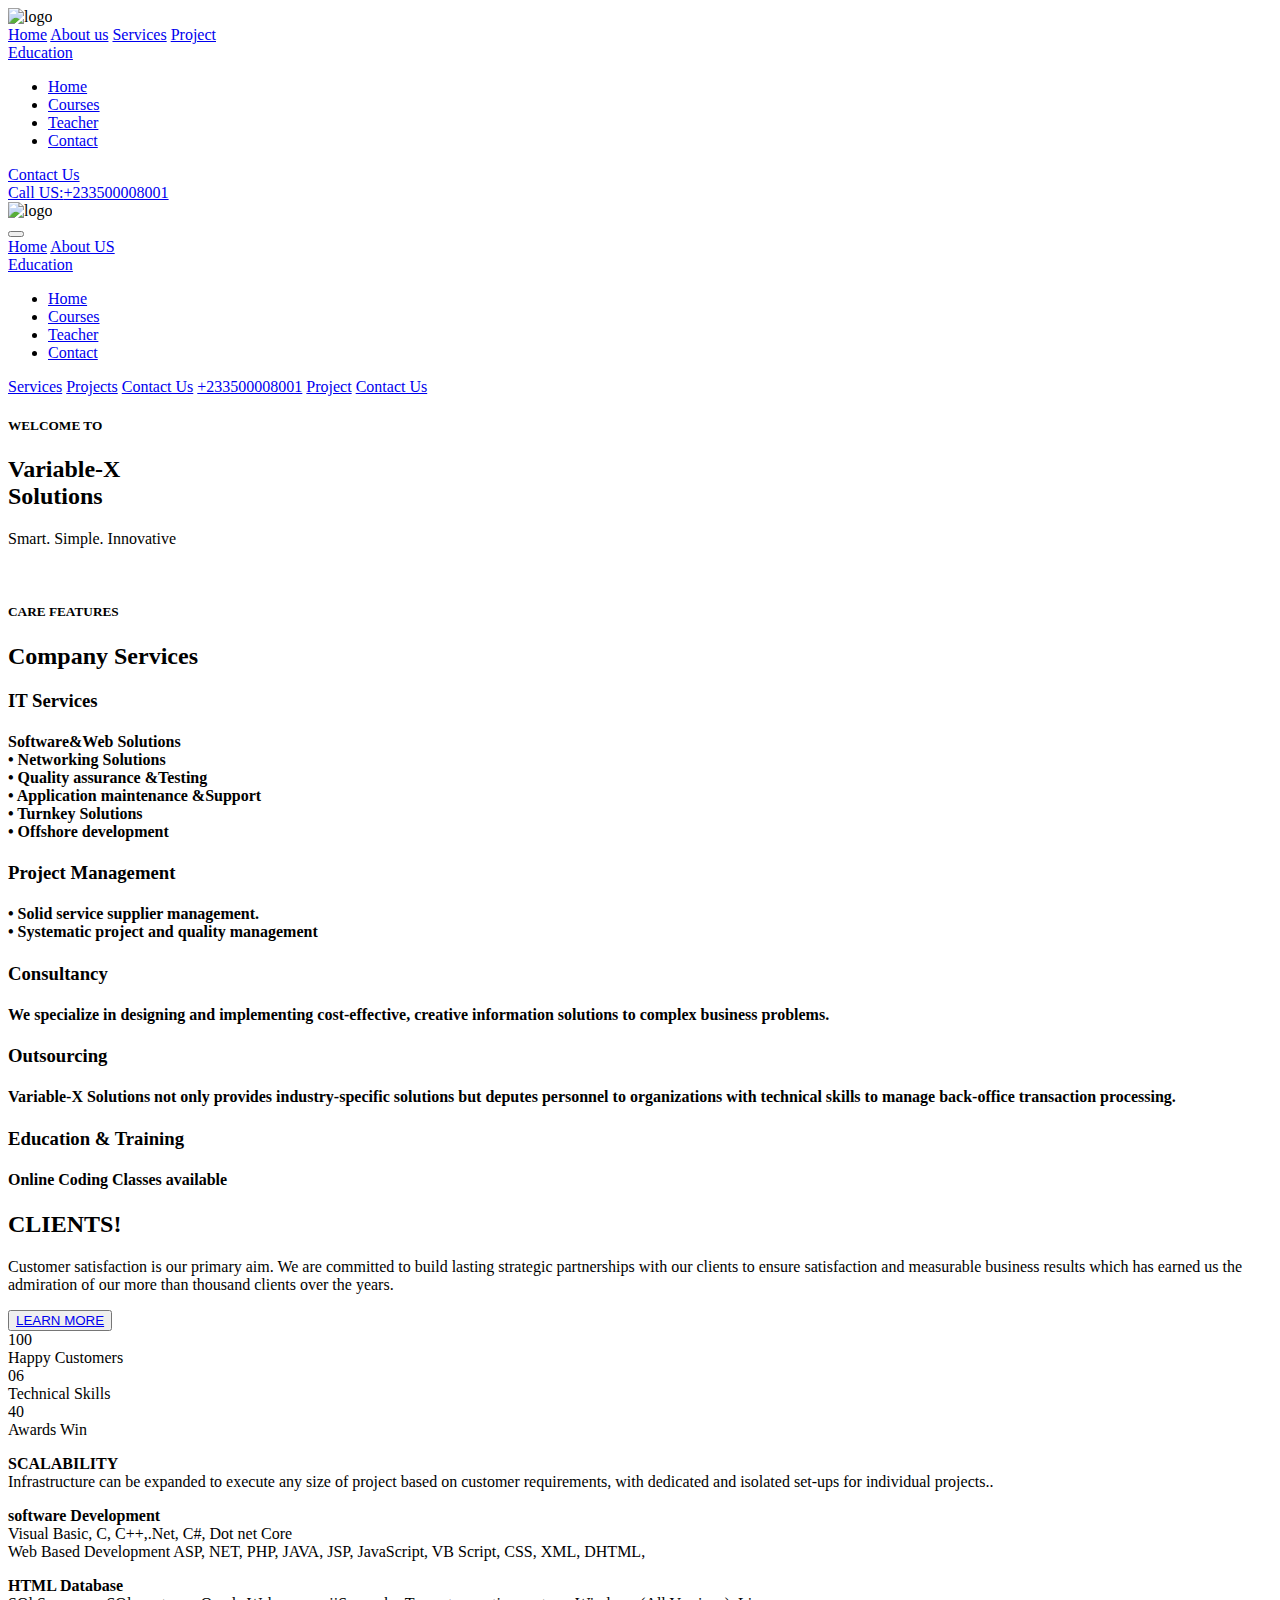
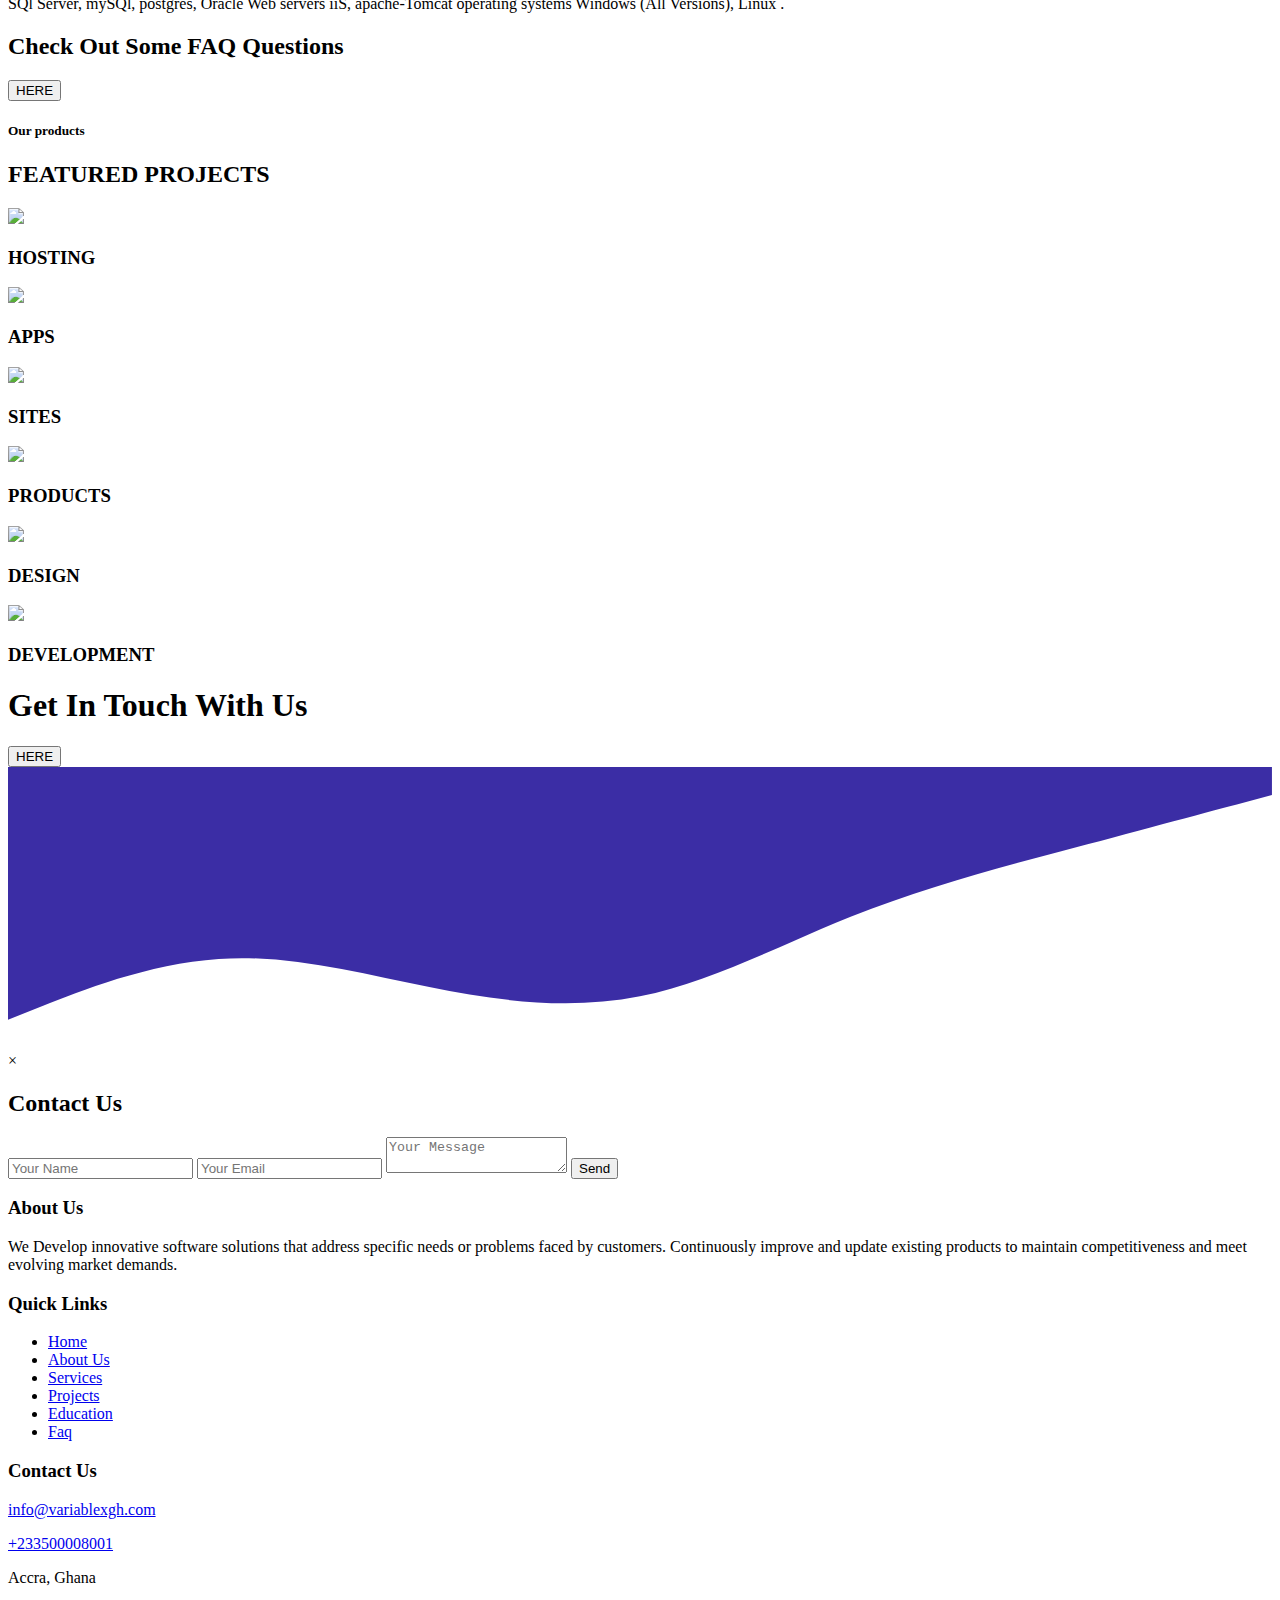
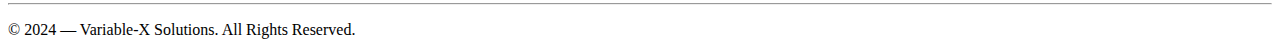
==== index.html @ 59ed5515 "Add files via upload" ====
<!DOCTYPE html>
<html>

<head>
    <title>Variable-X Solutions</title>
    <meta charset="utf-8" />
    <meta name="viewport" content="width=device-width, initial-scale=1.0" />
    <!--/*font awesome icons*/-->
    <link type="text/css" rel="stylesheet" href="css/font-awesome.min.css" />

    <!--rubik font family -->
    <link href="https://fonts.googleapis.com/css2?family=Nunito:wght@400;700;800&family=Rubik:ital,wght@0,400;0,700;1,700&display=swap" rel="stylesheet">

    <!--custom css-->
    <link type="text/css" rel="stylesheet" href="css/style.css" />

    <!--media css-->
    <link type="text/css" rel="stylesheet" href="css/media.css" />

    <!--jquery ui files-->
    <link type="text/css" rel="stylesheet" href="css/jquery-ui.structure.min.css" />
    <link type="text/css" rel="stylesheet" href="css/jquery-ui.theme.min.css" />

    <!--owl carousel-->
    <link type="text/css" rel="stylesheet" href="css/owl.carousel.min.css" />
    <link type="text/css" rel="stylesheet" href="css/owl.theme.default.min.css" />

</head>

<body>

    <div id="arrow">
        <i class="fa fa-arrow-up" aria-hidden="true"></i>
    </div>

    <header id="home">
        <div class="container">
            <div class="top-bar">
                <div class="nav-col">
                    <div class="logo">
                        <img src="images/2.jpg" class="img-responsive" alt="logo" />
                    </div>
                    <!--logo-->
                    <div class="menu">
                        <a class="active" href="index.html">Home</a>
                        <a href="about.html">About us</a>
                        <a href="service.html">Services</a>
                        <a href="product.html">Project</a>
                        <div class="dropdown">
                            <a href="home.html" class="dropdown-btn">Education</a>
                            <ul class="dropdown-content">
                                <li><a href="home.html">Home</a></li>
                                <li><a href="course.html">Courses</a></li>
                                <li><a href="teacher.html">Teacher</a></li>
                                <li><a href="contact.html">Contact</a></li>
                            </ul>
                        </div>
                        <a href="#wave">Contact Us</a>
                        
                    </div>
                    <div class="clear"></div>
                    <!--clear-->
                </div>
                <!--nav-col-->
                <div class="cnt-info-col">
                    <a href="tel:233500008001"><span>Call US:</span>+233500008001</a>
                </div>
                <div class="clear"></div>
                <!--clear-->
            </div>
            <!--top-bar-->
        </div>
    </header>

    <section id="mobile-menu">
        <div class="container-mobile">
            <div class="mobile-logo">
                <img src="" class="img-responsive" alt="logo" />

                <div class="clear"></div>
                <!--clear-->
            </div>
            <!--nav-col-->
            <div class="cnt-info-col">
                <button type="button" id="toggle-bar"><i class="fa fa-bars"></i></button>
            </div>
            <div class="clear"></div>
            <!--clear-->
        </div>
    </section>

    <div class="menu">
        <a class="active" href="index.html">Home</a>
        <a href="about.html">About US</a>
        <div class="dropdown">
            <a href="home.html" class="dropdown-btn">Education</a>
            <ul class="dropdown-content">
                <li><a href="home.html">Home</a></li>
                <li><a href="course.html">Courses</a></li>
                <li><a href="teacher.html">Teacher</a></li>
                <li><a href="contact.html">Contact</a></li>
            </ul>
        </div>
        <a href="service.html">Services</a>
        <a href="product.html">Projects</a>
        <a href="#wave">Contact Us</a>
        <a href="tel:+233500008001">+233500008001</a>

        
        <a href="product.html">Project</a>
        <a href="#contact">Contact Us</a>
    </div>

  

    <section class="header-bg-parent">
        <div class="header-col1">
            <h5>WELCOME TO</h5>
            <h2>Variable-X <br>Solutions</h2>
            <h2 class="typewrite" data-period="1000" data-type='[ "for Quality,", "technology,", "innovation."]' style="color: #1e90ff;"></h2>

            <p>Smart. Simple. Innovative 
               </p>
        </div>
        <!--header-col1-->
        <div class="header-col2">

        </div>
        <!--header-col2-->
        <div class="clear"></div>
        <!--clear-->
        <img class="hedaer-bg-par-img" src="images" class="img-responsive" alt="" />
    </section>
    <!--header-bg-parent-->
    <section id="feature-sec">
        <div class="text-center">
            <h5 class="common-h5">CARE FEATURES</h5>
            <h2 class="common-h2">Company Services</h2>
        </div>
   
        <!--text-center-->
        <section class="faeture-col-par">
            <div class="container">
           
                <div class="feature-col">
                    <h3>IT Services</h3>
                    
                    <script src="https://cdn.lordicon.com/lordicon.js"></script>
                    <lord-icon
                        src="https://cdn.lordicon.com/lzgmgrnn.json"
                        trigger="loop"
                        delay="2000"
                        colors="primary:#1b1091"
                        style="width:50px;height:50px">
                    </lord-icon>
                    <h4>Software&Web Solutions<br>

                        • Networking Solutions<br>
                        • Quality assurance &Testing<br>
                        • Application maintenance &Support<br>
                        • Turnkey Solutions<br>
                        • Offshore development</h4>
                    <!--                </div>feature-col-->
                </div>
                <!--feature-col-->
                <div class="feature-col">
                    <h3>Project Management</h3>
                    <script src="https://cdn.lordicon.com/lordicon.js"></script>
                    <lord-icon
                        src="https://cdn.lordicon.com/yxyampao.json"
                        trigger="loop"
                        delay="2000"
                        colors="primary:#2516c7"
                        style="width:50px;height:50px">
                    </lord-icon>
                    <h4>• Solid service supplier management.<br>
                        • Systematic project and quality management</h4>
                    <!--                </div>feature-col-->
                </div>
                <!--feature-col-->
                <div class="feature-col">
                    <h3>Consultancy</h3>
                    <script src="https://cdn.lordicon.com/lordicon.js"></script>
                    <lord-icon
                        src="https://cdn.lordicon.com/whrxobsb.json"
                        trigger="loop"
                        delay="2000"
                        colors="primary:#2516c7"
                        style="width:50px;height:50px">
                    </lord-icon>                   <h4>We specialize in designing and implementing cost-effective, creative information solutions to complex business problems.</h4>
                    <!--                </div>feature-col-->
                </div>
                <div class="feature-col">
                    <h3>Outsourcing</h3>
                    <script src="https://cdn.lordicon.com/lordicon.js"></script>
                    <lord-icon
                        src="https://cdn.lordicon.com/jfwzwlls.json"
                        trigger="loop"
                        delay="2000"
                        colors="primary:#2516c7"
                        style="width:50px;height:50px">
                    </lord-icon>                 <h4>Variable-X Solutions not only provides industry-specific solutions but
                        deputes
                        personnel to organizations with technical skills to manage back-office transaction
                        processing.</h4>
                    <!--                </div>feature-col-->
                </div>
                
                <!--feature-col-->
                <div class="feature-col">
                    <h3>Education & Training</h3>
                    <script src="https://cdn.lordicon.com/lordicon.js"></script>
                    <lord-icon
                        src="https://cdn.lordicon.com/vxnfmfuw.json"
                        trigger="loop"
                        delay="1500"
                        state="in-reveal"
                        colors="primary:#ffffff,secondary:#4030e8"
                        style="width:50px;height:50px">
                    </lord-icon>                   <h4>Online Coding Classes available</h4>
                    <!--                </div>feature-col-->
                </div>
                <!--feature-col-->
                <div class="clear"></div>
            </div>
        </section>

        <section id="why-choose-us">
            <div class="container">
                <div class="why-choose-col">
                    <h5 class="common-h5"></h5>
                    <h2 class="common-h2">CLIENTS!</h2>
                    <p>Customer satisfaction is our primary aim. We are committed to build lasting strategic partnerships with our clients to ensure satisfaction and measurable business results which has earned us the admiration of our more than thousand clients over the years.</p>
                    <button class="common-btn" type="button"> <a href="images/Scan_26_Apr_2024[1]2 (1).pdf">LEARN MORE</button></a>
                </div>
                <div class="count-col">
                    <div class="stat">
                        <div class="count-sub-col">
                            <div class="milestone-counter">
                                <span class="stat-count highlight">100</span>
                                <div class="milestone-details">Happy Customers</div>
                            </div>
                            <!--milestone-counter-->
                        </div>
                        <!--count-sub-col-->
                        <div class="count-sub-col">
                            <div class="milestone-counter">
                                <span class="stat-count highlight">06</span>
                                <div class="milestone-details">Technical Skills</div>
                            </div>
                            <!--milestone-counter-->
                        </div>
                        <!--count-sub-col-->
                        <div class="count-sub-col">
                            <div class="milestone-counter">
                                <span class="stat-count highlight">40</span>
                                <div class="milestone-details">Awards Win</div>
                            </div>
                            <!--milestone-counter-->
                        </div>
                        <!--count-sub-col-->
                    </div>
                    <!--stat-->
                    <div class="stat-info-par">
                        <div class="stat-info-sub-par">
                            <div class="stat-info-div">
                                <p>
                                   <b>SCALABILITY</b> <br>
                                    Infrastructure can be expanded to execute any size of project based on customer requirements, with dedicated and isolated set-ups for individual projects..</p>
                            </div>
                            <!--stat-info-div-->
                        </div>
                        <!--stat-info-sub-par-->
                        <div class="stat-info-sub-par">
                            <div class="stat-info-div">
                                <p><b> software Development</b> <br>
                                    Visual Basic, C, C++,.Net, C#, Dot net Core<br>
                                    Web Based Development
                                    ASP, NET, PHP, JAVA, JSP, JavaScript, VB Script, CSS, XML, DHTML, </p>
                            </div>
                            <!--stat-info-div-->
                        </div>
                        <!--stat-info-sub-par-->
                        <div class="stat-info-sub-par">
                            <div class="stat-info-div">
                                <p><b> HTML Database</b> <br>
                                    SQl Server, mySQl, postgres, Oracle Web servers
                                    iiS, apache-Tomcat operating systems Windows (All Versions), Linux
                                    .</p>
                            </div>
                            <!--stat-info-div-->
                        </div>
                        <!--stat-info-sub-par-->
                    </div>
                    <!--stat-info-par-->
                </div>
                <!--count-col-->
                <div class="clear"></div>
            </div>
            <!--container-->
        </section>

        
        <Section id="faq-par">
            <div class="container">
                <div class="faq-que-col">

                    <h2 class="common-h2">Check Out Some FAQ Questions </h2>

                       <a href="faq.html"> <button class="common-btn" type="button">HERE<i class="fa fa-long-arrow-right"></i></button></a>
                   
                    <div id="faq-accordion">


                     
                    </div>
                </div>
                <!--faq-que-col-->
                <div class="faq-bg-col">
                    <div class="faq-img-par">
                       
                           
                        </div>
                        <!--faq-img-info-->
                    </div>
                    <!--faq-img-par-->
                </div>
                <!--faq-bg-col-->
                <div class="clear"></div>
            </div>
            <!--container-->
        </Section>
                  
           

        <Section id="project">
            <div class="text-center">
                <h5 class="common-h5">Our products</h5>
                <h2 class="common-h2">FEATURED PROJECTS</h2>
            </div>
            <div class="owl-carousel owl-theme">
                <div class="item">
                    <div class="owl-img-par">
                        <img src="images/portfolio/portfolio1.jpg" class="img-responsive" />
                        <div class="owl-img-info">
                            <h3>HOSTING</h3>
                            <p></p>
                        </div>
                    </div>
                </div>
                <div class="item">
                    <div class="owl-img-par">
                        <img src="images/portfolio/portfolio2.jpg" class="img-responsive" />
                        <div class="owl-img-info">
                            <h3>APPS</h3>
                            <p></p>
                        </div>
                    </div>
                </div>
                <div class="item">
                    <div class="owl-img-par">
                        <img src="images/portfolio/portfolio3.jpg" class="img-responsive" />
                        <div class="owl-img-info">
                            <h3>SITES</h3>
                            <p></p>
                        </div>
                    </div>
                </div>
                <div class="item">
                    <div class="owl-img-par">
                        <img src="images/portfolio/portfolio4.jpg" class="img-responsive" />
                        <div class="owl-img-info">
                            <h3>PRODUCTS</h3>
                            <p></p>
                        </div>
                    </div>
                </div>
                <div class="item">
                    <div class="owl-img-par">
                        <img src="images/portfolio/portfolio5.png" class="img-responsive" />
                        <div class="owl-img-info">
                            <h3>DESIGN</h3>
                            <p></p>
                        </div>
                    </div>
                </div>
                <div class="item">
                    <div class="owl-img-par">
                        <img src="images/laptop-with-program-code-isometric-icon-software-development-programming-applications-dark-neon_39422-971.avif" class="img-responsive" />
                        <div class="owl-img-info">
                            <h3>DEVELOPMENT</h3>
                            <p></p>
                        </div>
                    </div>
                </div>

            </div>
        </Section>

      

        




  <div class="wave" id="wave">
    <h1>Get In Touch With Us</h1>
    <button id="contactBtn">HERE</button>
    <svg xmlns="http://www.w3.org/2000/svg" viewBox="0 0 1440 320"><path fill="#3b2da5" fill-opacity="1" d="M0,288L40,272C80,256,160,224,240,218.7C320,213,400,235,480,250.7C560,267,640,277,720,261.3C800,245,880,203,960,170.7C1040,139,1120,117,1200,96C1280,75,1360,53,1400,42.7L1440,32L1440,0L1400,0C1360,0,1280,0,1200,0C1120,0,1040,0,960,0C880,0,800,0,720,0C640,0,560,0,480,0C400,0,320,0,240,0C160,0,80,0,40,0L0,0Z"></path></svg>
           
  </div>

  <div id="contactFormContainer" class="contact-form-container">
    <div class="contact-form">
      <span id="closeBtn">&times;</span>
      <h2>Contact Us</h2>
      <form>
        <input type="text" name="name" placeholder="Your Name" required>
        <input type="email" name="email" placeholder="Your Email" required>
        <textarea name="message" placeholder="Your Message" required></textarea>
        <button type="submit">Send</button>
      </form>
    </div>
  </div>
  <script>
    document.getElementById('contactBtn').addEventListener('click', function() {
  document.getElementById('contactFormContainer').style.display = 'flex';
});

document.getElementById('closeBtn').addEventListener('click', function() {
  document.getElementById('contactFormContainer').style.display = 'none';
});

window.addEventListener('click', function(event) {
  if (event.target === document.getElementById('contactFormContainer')) {
    document.getElementById('contactFormContainer').style.display = 'none';
  }
});

  </script>




        <footer>
            <div class="container">
             
        
        
                <div class="footer-col">
                    <h3>About Us</h3>
                    <p>We Develop innovative software solutions that address specific needs or problems faced by customers.
                        Continuously improve and update existing products to maintain competitiveness and meet evolving market demands.</p>
                    <div class="social-icons-footer">
                        <i class="fa fa-facebook-square"></i>
                        <i class="fa fa-twitter-square"></i>
                        <i class="fa fa-instagram"></i>
                        <i class="fa fa-linkedin"></i>
                    </div>
                </div>
                <!--footer-col-->
                <div class="footer-col footer-2-col">
                    <h3>Quick Links</h3>
                    <ul>
                        <li><a href="#home">Home</li></a>
                        <li><a href="#why-choose-us">About Us </li></a>
                        <li><a href="#feature-sec">Services</li></a>
                        <li><a href="#project">Projects</li></a>
                        <li><a href="home.html">Education</li></a>
                        <li><a href="#faq-par">Faq</li></a>
                    </ul>
                </div>
                <!--footer-col-->
                <div class="footer-col">
                    <h3>Contact Us</h3>
                    <p><i class="fa fa-envelope-o"></i> <a href="mailto:adabo@variablexsolutions.com">info@variablexgh.com</a></p>
                    <p><i class="fa fa-mobile-phone"></i> <a href="tel:+233500008001">+233500008001</a></p>
                    <p><i class="fa fa-map-o"></i> <span>Accra, Ghana</span></p>
                </div>
                <!--footer-col-->
                <div class="clear"></div>
                <hr class="footer-hr">
                <p class="copyright-footer">&copy; 2024 — Variable-X Solutions. All Rights Reserved.</p>
            </div>
        </footer>

        <script type="text/javascript" src="js/jquery-3.2.1.min.js"></script>
        <Script src="js/jquery-ui.min.js"></Script>
        <script src="https://rawgit.com/kottenator/jquery-circle-progress/1.2.2/dist/circle-progress.js"></script>
        <script type="text/javascript" src="js/owl.carousel.min.js"></script>
        <Script src="js/extrenaljq.js" type="text/javascript"></Script>
</body>
<script>
    $(document).ready(function() {
        $("#toggle-bar").click(function() {
            $(".menu").slideToggle(400);
        });
    });

</script>


</html>
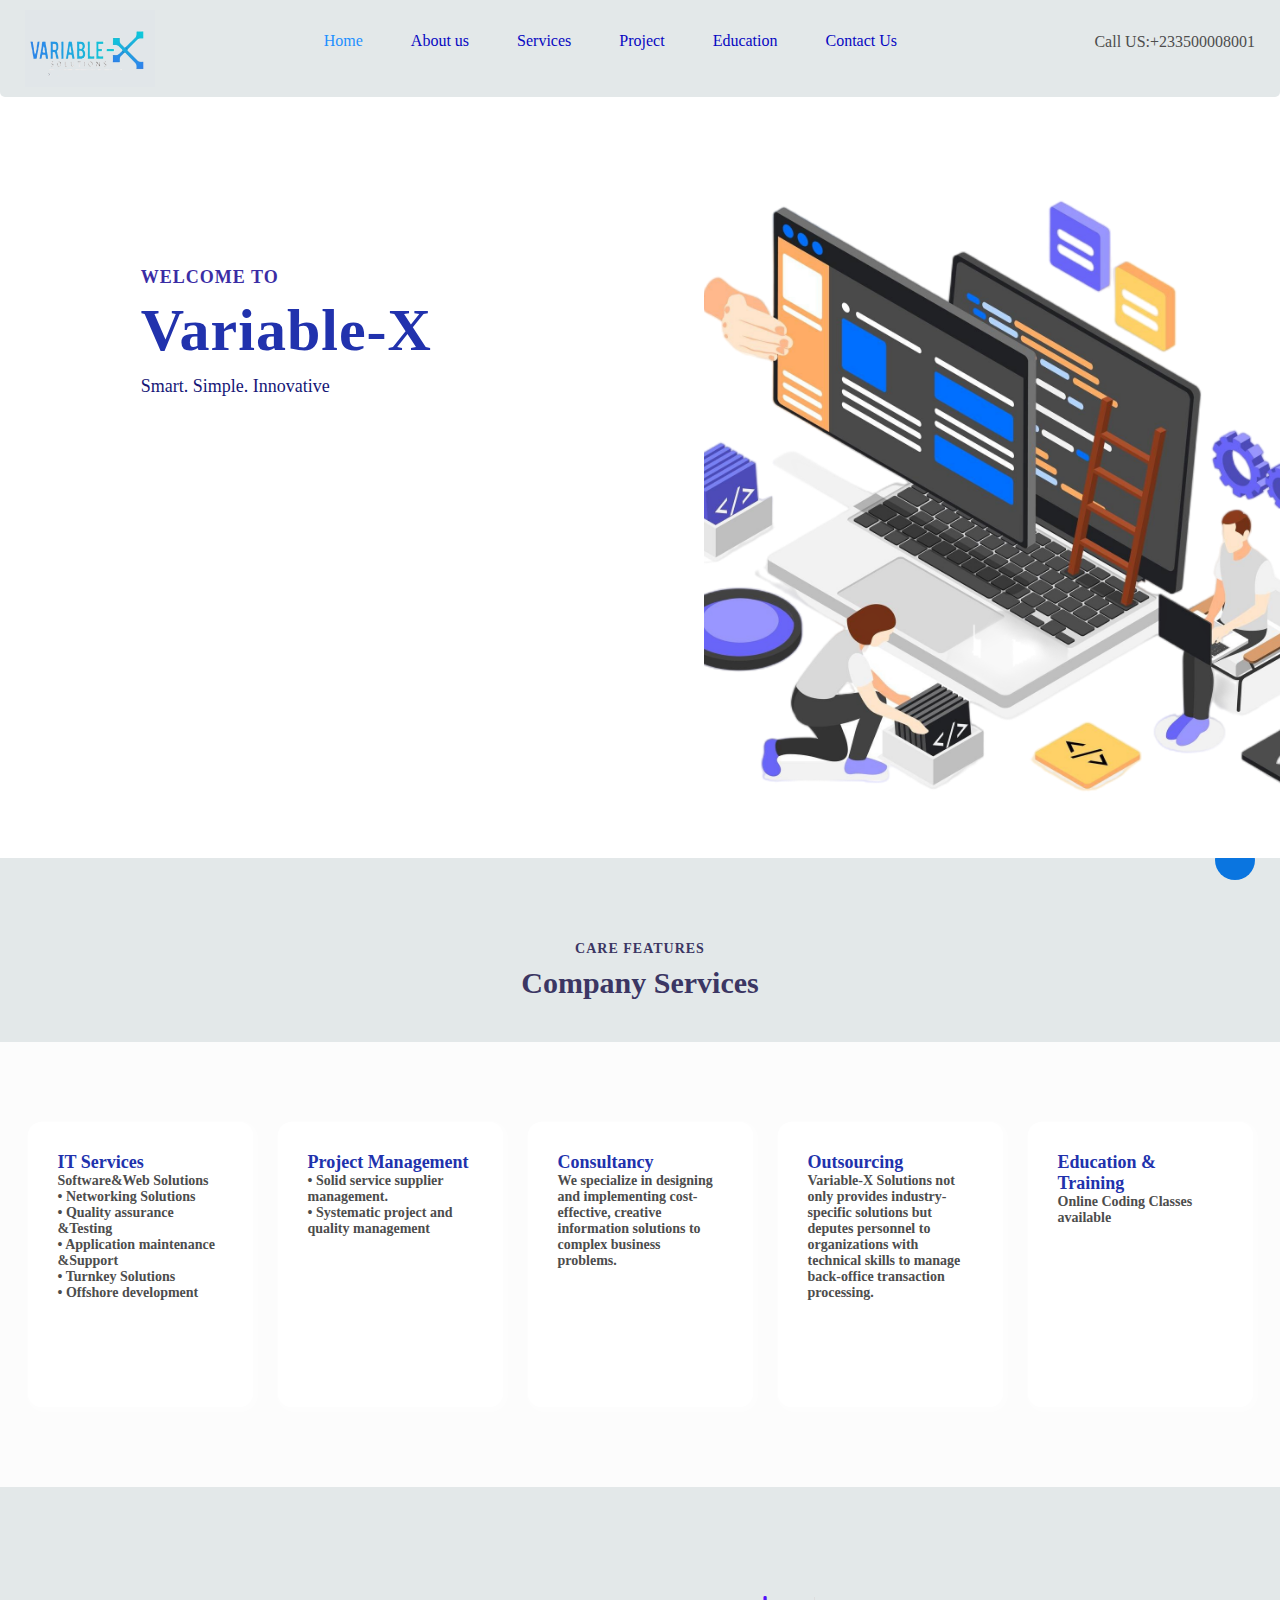
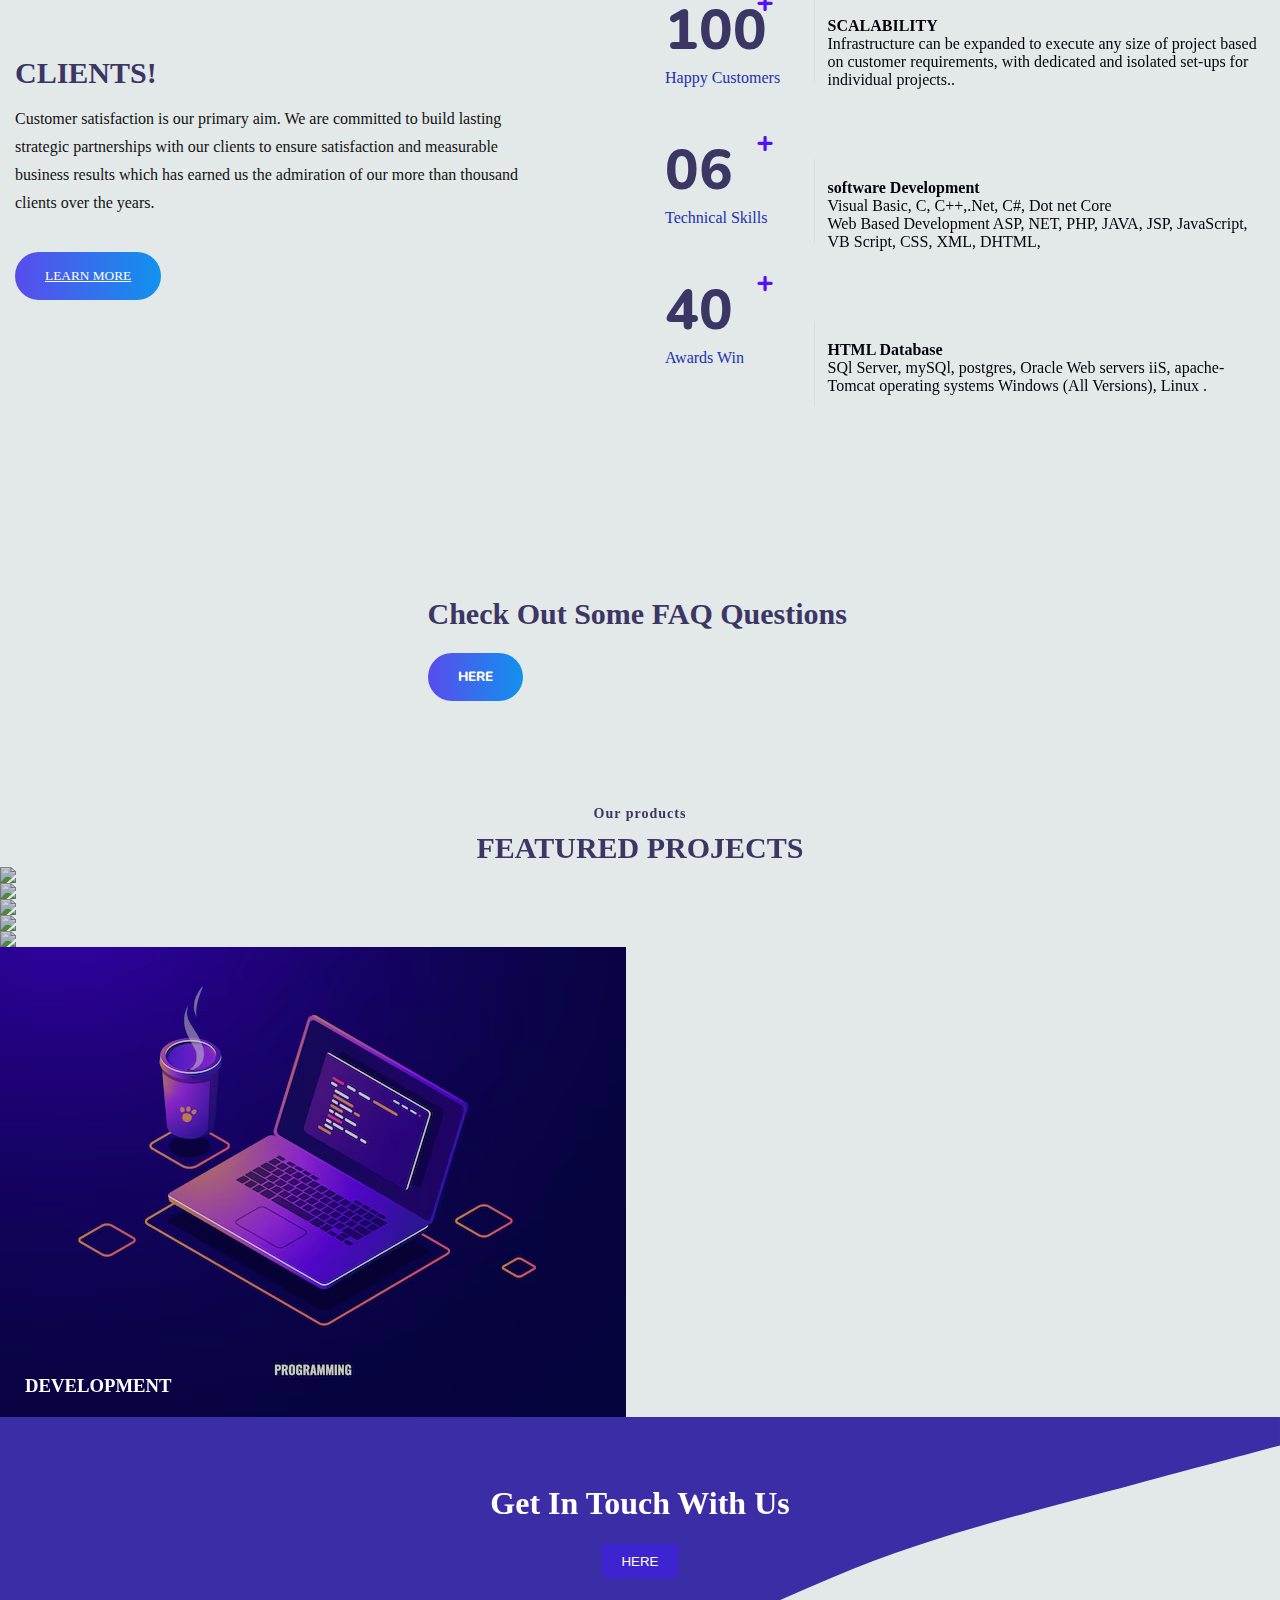
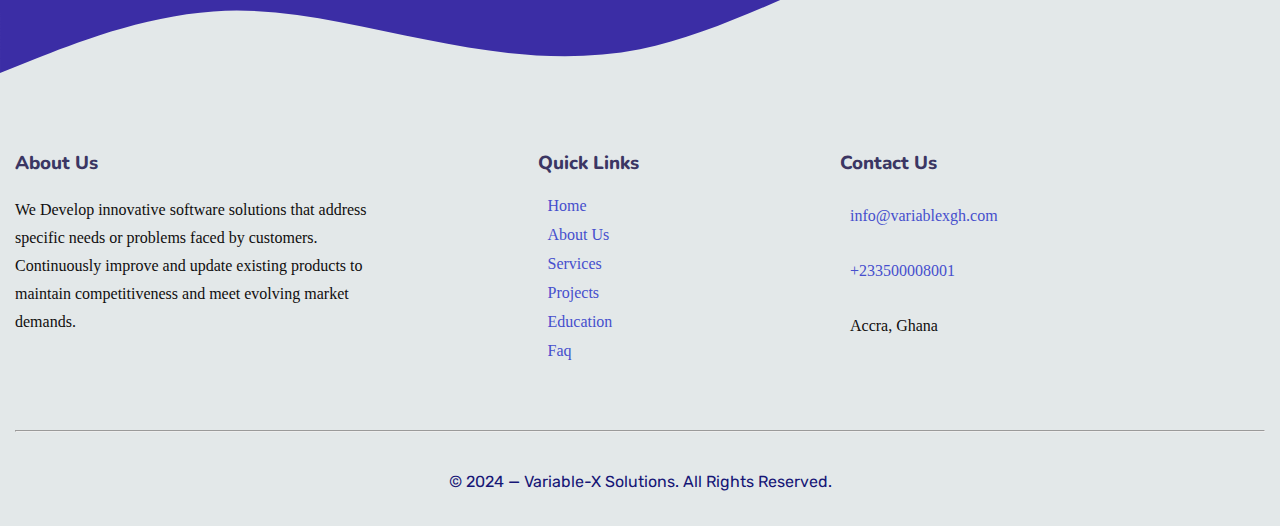
==== commit a4d2c8bc: "Add files via upload" ====
--- a/index.html
+++ b/index.html
@@ -75,7 +75,7 @@
     <section id="mobile-menu">
         <div class="container-mobile">
             <div class="mobile-logo">
-                <img src="" class="img-responsive" alt="logo" />
+                <img src="images/44.png" class="img-responsive" alt="logo" />
 
                 <div class="clear"></div>
                 <!--clear-->
@@ -116,7 +116,7 @@
     <section class="header-bg-parent">
         <div class="header-col1">
             <h5>WELCOME TO</h5>
-            <h2>Variable-X <br>Solutions</h2>
+            <h2>Variable-X <br></h2>
             <h2 class="typewrite" data-period="1000" data-type='[ "for Quality,", "technology,", "innovation."]' style="color: #1e90ff;"></h2>
 
             <p>Smart. Simple. Innovative 
--- a/css/style.css
+++ b/css/style.css
@@ -0,0 +1,1290 @@
+* {
+    margin: 0;
+    padding: 0;
+    box-sizing: border-box;
+}
+body{
+    background-color: #e3e8e9;
+    color: #2132ad;
+}
+
+/*Common clasess*/
+
+#mobile-menu {
+    display: none;
+}
+
+.clear {
+    clear: both;
+}
+
+.common-h5 {
+    color: #3b3663;
+    font-size: 14px;
+    font-weight: 700;
+    letter-spacing: 1px;
+    margin-bottom: 7px;
+}
+
+.common-h2 {
+    color: #3b3663;
+    font-size: 30px;
+    line-height: 38px;
+}
+
+.text-center {
+    text-align: center;
+}
+
+.img-responsive {
+    display: block;
+    max-width: 100%;
+    height: auto;
+}
+
+.container {
+    max-width: 1330px;
+    margin: 0 auto;
+    padding-left: 15px;
+    padding-right: 15px;
+}
+
+a {
+    font-family: 'sans-serif';
+    font-weight: 400;
+    color: white;
+}
+
+.active {
+    background-color: #e3e8e9;
+    color:  #1e90ff!important;
+}
+
+h1,
+h2,
+h3,
+h4,
+h5,
+h6 {
+    font-family: 'sans-serif';
+    font-weight: 800;
+}
+
+p {
+    font-family: 'sans-serif';
+    font-weight: 400;
+    color: #161676;
+}
+
+#arrow i {
+    position: fixed;
+    bottom: 20px;
+    right: 25px;
+    cursor: pointer;
+    background-color: #0a75e0;
+    color: #fff;
+    width: 40px;
+    height: 40px;
+    line-height: 40px;
+    text-align: center;
+    border-radius: 50px;
+}
+
+
+.typewrite{
+    font-family: 'sans-serif';
+    color: #000001;
+    font-weight: 700;
+    
+}
+
+/* header*/
+.header-bg-parent{
+    background-color: #ffffff;
+}
+
+.fixed-header {
+    position: fixed;
+    width: 100%;
+    z-index: 99;
+    left: 0;
+    top: 0;
+    background-color: #e3e8e9;
+    
+
+    padding: 10px;
+    border-radius: 5px;
+    box-shadow: 10px 10px 20px #fff;
+}
+
+header {
+    z-index: 1;
+    position: relative;
+    padding-top: 20px;
+    background-color: #e3e8e9;
+    color: #fff;
+    padding: 10px;
+    border-radius: 5px;
+}
+
+.nav-col {
+    float: left;
+    width: 75%;
+}
+
+
+
+.cnt-info-col {
+    float: right;
+    text-align: right;
+    width: 25%;
+}
+
+.logo {
+    float: left;
+    width: 30%;
+}
+
+.menu {
+    float: right;
+    width: 70%;
+}
+
+.logo img {
+    width: 130px;
+}
+
+.menu a {
+    text-decoration: none;
+    padding: 22px;
+    display: inline-block;
+    color: #0707c2;
+    transition: all 0.5s ease;
+}
+
+
+.menu a:hover {
+    color: #0e75dc;
+}
+
+.cnt-info-col a {
+    color: #4d4d4d;
+    text-decoration: none;
+    margin-top: 23px;
+    display: inline-block;
+    font-size: 16px;
+    font-weight: 400;
+    transition: all 0.5s ease;
+}
+
+.cnt-info-col a:hover {
+    color: #1e90ff;
+}
+
+section.header-bg-parent {
+    position: relative;
+    top: -83px;
+}
+
+.header-col1 {
+    float: left;
+    width: 35%;
+    position: absolute;
+    top: 30%;
+    left: 11%;
+}
+
+.header-col2 {
+    float: right;
+    background-image: url(../images/ui-ux-designers-isometric-composition-with-small-people-creating-custom-design-web-site-3d-vector-illustration.png);
+    background-position: center center;
+    background-repeat: no-repeat;
+    background-size: cover;
+    height: 80vh;
+    width: 45%;
+}
+#menu.show {
+    display: flex;
+    color: #0041c2;
+  }
+
+
+
+
+  .menu a:hover, .dropdown:hover .dropdown-btn {
+    background-color: #e3e8e9;
+}
+
+.dropdown {
+    position: relative;
+    display: inline-block;
+}
+
+.dropdown-content {
+    display: none;
+    position: absolute;
+    background-color: #b5bfc7;
+    min-width: 160px;
+    box-shadow: 0px 8px 16px 0px rgba(0,0,0,0.2);
+    z-index: 1;
+}
+
+.dropdown-content li {
+    list-style-type: none;
+}
+
+.dropdown-content li a {
+    color: rgb(9, 11, 166);
+    padding: 12px 16px;
+    text-decoration: none;
+    display: block;
+}
+
+.dropdown-content li a:hover {
+    background-color: #71b0f4;
+    color: white;
+}
+
+.dropdown:hover .dropdown-content {
+    display: block;
+}
+
+
+
+
+
+
+
+.header-col1 h5 {
+    color: #3b2da5;
+    font-size: 18px;
+    font-weight: 700;
+    letter-spacing: 1px;
+}
+
+.header-col1 h2 {
+    color: #3c25ea;
+    font-size: 60px;
+}
+
+.header-col1 h2 {
+    color: #2132ad;
+    font-size: 60px;
+    line-height: 43px;
+    margin: 21px 0px 15px;
+    font-weight: 700;
+    letter-spacing: 1px;
+}
+
+.header-col1 p {
+    font-size: 18px;
+    font-weight: 400;
+    line-height: 26px;
+    margin: 20px 0px 0px;
+}
+
+button.common-btn {
+    background: linear-gradient(90deg, #8b81ef, #0041c2);
+    padding: 15px 30px;
+    color: #fff;
+    border: none;
+    border-radius: 30px;
+    font-family: "Nunito";
+    font-weight: 800;
+    cursor: pointer;
+    margin: 20px 0px;
+    transition: all 0.5s ease;
+}
+
+
+button.common-btn:hover {
+    background: linear-gradient(180deg, #3636fa, #01091a);
+}
+
+section.header-bg-parent:after {
+    
+    position: absolute;
+    color: #fafbfc;
+    top: 250px;
+    left: -140px;
+    font-size: 230px;
+    transform: rotate(-90deg);
+    font-family: "Rubik";
+    font-weight: 800;
+    letter-spacing: 5px;
+    z-index: -1;
+}
+
+.hedaer-bg-par-img {
+    position: absolute;
+    bottom: -110px;
+}
+
+
+/*featuer par*/
+
+.faeture-col-par {
+    background-color: #fcfcfc;
+    padding: 80px 0px;
+    margin-top: 40px;
+}
+
+.feature-col {
+    background-color: #fff;
+    padding: 30px;
+    width: 18%;
+    float: left;
+    margin-right: 1%;
+    margin-left: 1%;
+    box-shadow: 2px 2px 10px #fefefe;
+    border-radius: 13px;
+    transition: all 0.5s ease;
+    height: 285px;
+}
+
+
+
+
+
+.feature-col:hover {
+    background-color: #0b66c1;
+}
+
+.feature-col:hover h3 {
+    color: #fff;
+}
+
+.feature-col:hover h4 {
+    color: #fff;
+}
+
+.feature-col h3 {
+    font-family: 'sans-serif';
+    font-size: 18px;
+    font-weight: 600;
+}
+
+
+.feature-col img {
+    width: 80px;
+    height: 80px;
+    margin: 30px 0px;
+    overflow: hidden;
+    background: transparent;
+}
+
+.feature-col h4 {
+    font-size: 14px;
+    font-family: 'sans-serif';
+    color: #4d4d4d;
+    margin-bottom: 20px;
+}
+
+/*why choose us */
+
+.why-choose-col {
+    float: left;
+    width: 50%;
+    padding-top: 100px;
+}
+
+
+.count-col {
+    float: right;
+    width: 50%;
+}
+
+.stat {
+    float: left;
+    width: 30%;
+}
+
+.stat-info-par {
+    float: right;
+    width: 70%;
+}
+
+
+.why-choose-col p {
+    color: #121212;
+    font-size: 16px;
+    line-height: 28px;
+    font-family: 'sans-serif';
+    font-weight: 400;
+    padding: 13px 100px 0px 0px;
+}
+
+.milestone-counter {
+    margin: 25px;
+}
+
+.highlight {
+    color: #3b3663;
+    padding-top: 20px;
+    font-family: "Nunito";
+    font-weight: 800;
+    font-size: 56px;
+    overflow: hidden;
+    display: block;
+    position: relative;
+}
+
+.highlight:after {
+    content: "+";
+    color: #5311fa;
+    position: absolute;
+    top: 10px;
+    right: 29px;
+    font-size: 30px;
+}
+
+
+.stat-info-div p {
+    color: #01020a;
+    font-size: 16px;
+    font-weight: 400;
+    font-family: 'sans-serif';
+    padding: 20px 0px;
+}
+
+.stat-info-sub-par {
+    margin: 50px 0px 40px;
+}
+
+.stat-info-div {
+    position: relative;
+}
+
+.stat-info-div:before {
+    content: "s";
+    border-left: 1px solid #ddd;
+    position: absolute;
+    height: 85px;
+    font-size: 0;
+    left: -14px;
+}
+
+section#why-choose-us {
+    margin-top: 60px;
+}
+
+/*progress bar */
+
+
+.circle {
+    width: 200px;
+    margin: 6px 6px 20px;
+    display: inline-block;
+    position: relative;
+    text-align: center;
+    line-height: 1.2;
+}
+
+.circle canvas {
+    vertical-align: top;
+    width: 120px !important;
+}
+
+.circle strong {
+    position: absolute;
+    top: 30px;
+    left: 0;
+    width: 100%;
+    text-align: center;
+    line-height: 40px;
+    font-size: 30px;
+    color: black;
+}
+
+.circle strong i {
+    font-style: normal;
+    font-size: 0.6em;
+    font-weight: normal;
+}
+
+.circle span {
+    display: block;
+    color: #aaa;
+    margin-top: 12px;
+}
+
+.progress-bar-col {
+    float: left;
+    width: 30%;
+}
+
+.progress-info-col {
+    float: right;
+    width: 70%;
+}
+
+.expand-img-col {
+    float: left;
+    width: 50%;
+    margin-top: 50px;
+}
+
+.expand-img-info-col {
+    float: right;
+    width: 50%;
+    margin-top: 100px;
+}
+
+.expand-img {
+    position: relative;
+}
+
+.expand-img-info {
+    position: absolute;
+    top: 130px;
+    left: 180px;
+    color: #ffff;
+}
+
+.expand-img-info i {
+    font-size: 70px;
+    padding-bottom: 20px;
+}
+
+.expand-img-info h2 {
+    font-size: 46px;
+    font-weight: 800;
+    font-family: "Nunito";
+    line-height: 60px;
+}
+
+.expand-img-info a {
+    color: #fff;
+    font-size: 16px;
+    text-decoration: none;
+    padding-top: 25px;
+    display: inline-block;
+}
+
+.expand-img-info i.fa.fa-long-arrow-right {
+    font-size: 17px;
+}
+
+.progress-info h3 {
+    color: #151b54;
+    font-family: "Nunito";
+    font-weight: 600;
+}
+
+.progress-info p {
+    color: #ffffff;
+    font-size: 16px;
+    font-family: "Rubik";
+    line-height: 24px;
+    padding-top: 10px;
+}
+
+.progress-info {
+    margin: 30px 0px 60px;
+}
+
+section#expand {
+    margin: 70px 0px;
+}
+
+
+/*faq*/
+
+section#faq-par {
+    margin-top: 60px;
+}
+
+.faq-que-col {
+    float: right;
+    width: 67%;
+    margin-top: 80px;
+    margin-left: -10px;
+}
+
+.faq-bg-col {
+    float: right;
+    width: 50%;
+}
+
+.ui-accordion-header-active {
+    background-image: linear-gradient(20deg, #2e1fff 0%, #4303ab 57%) !important;
+    border: none !important;
+}
+
+.ui-accordion-header-active:focus {
+    outline: none;
+    border: none;
+}
+
+div#faq-accordion p {
+    color: #696687;
+    font-size: 15px;
+    font-weight: 400;
+    font-family: "Rubik";
+    line-height: 25px;
+}
+
+.faq-img-par {
+    position: relative;
+    border-radius: 300px;
+    width: 30%;
+    height: auto;
+    left: 40%;
+}
+.faq-img-pa{
+    position: relative;
+    border-radius: 300px;
+}
+
+.faq-img-info {
+    position: absolute;
+    top: 110px;
+    left: 170px;
+    color: #fff;
+}
+
+.faq-img-info a {
+    color: #fff;
+    text-decoration: none;
+    padding-top: 20px;
+    display: inline-block;
+}
+
+.faq-img-info h2 {
+    font-size: 40px;
+    font-family: "Nunito";
+    font-weight: 800;
+    line-height: 55px;
+}
+
+.faq-img-info .fa-lightbulb-o {
+    font-size: 70px;
+    padding-bottom: 20px;
+}
+
+.faq-img-info p {
+    font-size: 18px;
+    font-family: "Rubik";
+    line-height: 28px;
+    font-weight: 400;
+    margin-bottom: 25px;
+    color: #d7d7f0;
+}
+
+
+
+.faq-que-col img{
+    width: 50%; /* Resize image to 50% of its original size */
+    height: auto; /* Maintain aspect ratio */
+    border-radius: 10%; /* Make the image look circular */
+    display: block; /* Ensure the image is displayed as a block element */
+    margin: 0 auto; /* Center the image */
+}
+
+
+
+div#faq-accordion h3 {
+    margin-top: 5px;
+}
+
+div#faq-accordion {
+    margin-top: 35px;
+}
+
+.owl-img-par {
+    position: relative;
+    overflow: hidden;
+}
+
+.owl-img-info {
+    position: absolute;
+    bottom: 20px;
+    color: #fff;
+    left: 25px;
+}
+.owl-img-info p{
+    color: #ececf6;
+}
+
+.owl-img-par img {
+    filter: brightness(0.8);
+    transition: all 0.5s ease;
+}
+
+.owl-img-par img:hover {
+    transform: scale(1.1, 1.1);
+}
+
+section#project {
+    position: relative;
+    margin-top: 50px;
+}
+
+.owl-carousel.owl-theme.owl-loaded.owl-drag {
+    margin-top: 30px;
+}
+
+#project:before {
+    content: url();
+    position: absolute;
+    top: -8%;
+    left: 7%;
+}
+
+
+.faq-btn{
+    color: #059DDE;
+    background: linear-gradient(90deg, #8b81ef, #0041c2);
+    padding: 15px 30px;
+    color: #fff;
+    border: none;
+    border-radius: 10px;
+    font-family: "Nunito";
+    font-weight: 800;
+    cursor: pointer;
+    margin: 20px 0px;
+    transition: all 0.5s ease;
+}
+.faq-btn:hover{
+    background: linear-gradient(180deg, #3636fa, #01091a);
+
+}
+
+/*price table*/
+
+#price-table {
+    background-color: #fcfcfc;
+    padding: 100px 120px;
+    margin-top: 200px;
+}
+
+.basic-price-col {
+    float: left;
+    width: 30%;
+    background-color: #fff;
+    margin-left: 3%;
+    padding: 50px;
+    text-align: center;
+    border-radius: 20px;
+    margin-top: 40px;
+}
+
+.basic-price-info h4 {
+    color: #3b3663;
+    font-family: "Nunito";
+    font-weight: 700;
+    font-size: 24px;
+}
+
+.price p {
+    color: #0000ff;
+    font-family: "Nunito";
+    font-weight: 600;
+    font-size: 40px;
+    margin: 20px 0px;
+}
+
+.price-list ul {
+    list-style: none;
+}
+
+.price-list ul li {
+    color: #696687;
+    font-family: "Rubik";
+    font-size: 17px;
+    font-weight: 400;
+    padding-bottom: 20px;
+    cursor: pointer;
+    transition: all 0.5s ease;
+}
+
+.price-list ul li:hover {
+    color: #2e1fff;
+}
+
+button.price-btn {
+    border: none;
+    color: #fff;
+    padding: 13px 40px;
+    border-radius: 10px;
+    background-image: linear-gradient(20deg, #0041c2 0%, #0041c2 57%) !important;
+    margin-top: 20px;
+    cursor: pointer;
+    transition: all 0.5s ease;
+}
+
+button.price-btn:hover {
+    background-image: linear-gradient(20deg,  #b6b3d4 0%, #88a6e1 57%) !important;
+}
+
+.rec-price {
+    background-color: #3b3564;
+}
+
+.rec-price h4 {
+    color: #fff;
+}
+
+.rec-price ul li {
+    color: #fff;
+}
+
+.rec-price p {
+    color: #fff;
+}
+
+/*blog css*/
+
+.blog-col {
+    float: left;
+    width: 30%;
+    margin-left: 3%;
+    margin-top: 45px;
+    overflow: hidden;
+}
+
+.blog-col span {
+    color: #0f0f12;
+    font-size: 14px;
+    font-family: "Nunito";
+    font-weight: 400;
+    padding: 20px 0px 6px 0px;
+    display: inline-block;
+}
+
+.blog-col h3 {
+    color: #ffffff;
+    font-size: 19px;
+    font-family: "Nunito";
+    font-weight: 800;
+}
+
+.blog-col a {
+    color: #151b54;
+    font-size: 13px;
+    font-family: "Rubik";
+    font-weight: 600;
+    text-decoration: none;
+    margin-top: 25px;
+    display: inline-block;
+}
+
+.blog-col a {
+    color: #2e1fff;
+    font-size: 13px;
+    font-family: "Rubik";
+    font-weight: 600;
+    text-decoration: none;
+    margin-top: 25px;
+    display: inline-block;
+    position: relative;
+    transition: all 0.5s ease;
+}
+
+.blog-col a:after {
+    content: "\f178";
+    font-family: "FontAwesome";
+    margin-left: -14px;
+    padding-left: 12px;
+    transition: all 0.5s ease;
+    visibility: hidden;
+}
+
+.blog-col a:hover:after {
+    visibility: visible;
+    margin-left: 14px;
+}
+
+section#blog {
+    margin: 80px 0px;
+}
+
+.blog-col img {
+    border-radius: 5px;
+    transition: all 0.5s ease-in;
+}
+
+.blog-col img:hover {
+    transform: scale(1.1, 1.1);
+}
+
+/*contact*/
+
+#contact {
+    background-image: linear-gradient(rgba(0, 0, 0, 0.5), rgba(0, 0, 0, 0.5)), url(../images/homecontact-bg.jpg);
+    background-position: center center;
+    background-repeat: no-repeat;
+    background-size: cover;
+    padding: 150px 0px;
+}
+
+.form-par {
+    background-image: linear-gradient(20deg, #151b54 0%, #151b54 57%);
+    padding: 30px 40px;
+    width: 50%;
+    margin: 0 auto;
+}
+
+.form-com {
+    width: 100%;
+    height: 40px;
+    margin: 10px 0px;
+    padding: 10px 10px;
+}
+
+.form-par h2 {
+    color: #fff;
+    text-align: center;
+    font-size: 35px;
+    font-weight: 800;
+    font-family: "Nunito";
+    margin-bottom: 25px;
+}
+
+input.submit-btn {
+    color: #fff;
+    border: none;
+    background-image: linear-gradient(180deg, #059DDE 0%, #1A2E84 100%);
+    padding: 14px 40px;
+    margin: 20px auto 0px;
+    display: block;
+    cursor: pointer;
+    transition: all 0.5s ease;
+}
+
+input.submit-btn:hover {
+    background-image: linear-gradient(180deg, #1A2E84 0%, #059DDE 100%);
+}
+
+.footer-col {
+    float: left;
+    width: 30%;
+    margin-right: 3%;
+    margin-top: 45px;
+}
+
+.footer-2-col {
+    position: relative;
+    left: 110px;
+}
+
+.footer-col h3 {
+    color: #3b3663;
+    font-family: "Nunito";
+    font-weight: 800;
+    margin-bottom: 20px;
+}
+
+.footer-col p {
+    color: #100e0e;
+    font-size: 16px;
+    font-family: 'sans-serif';
+    font-weight: 400;
+    line-height: 28px;
+}
+
+.footer-col i {
+    color: #fff;
+    background-color: #0f78e0;
+    border-radius: 50px;
+    width: 40px;
+    height: 40px;
+    line-height: 40px;
+    text-align: center;
+    margin-top: 25px;
+    cursor: pointer;
+    transition: all 0.5s ease;
+}
+
+.social-icons-footer i:hover {
+    transform: translateY(-10px)
+}
+
+.footer-col.footer-2-col ul li {
+    color: #fcfcfe;
+    font-family: "Rubik";
+    font-size: 16px;
+    padding-bottom: 10px;
+    font-weight: 400;
+    cursor: pointer;
+    transition: all 0.5s ease;
+}
+
+.footer-col.footer-2-col ul li:hover {
+    padding-left: 5px;
+}
+
+.footer-col.footer-2-col ul {
+    list-style: none;
+}
+
+.footer-col a {
+    color: #464fcd;
+    text-decoration: none;
+    padding-left: 10px;
+}
+
+.footer-col span {
+    padding-left: 10px;
+}
+
+p.copyright-footer {
+    text-align: center;
+    font-family: "Rubik";
+    padding: 20px 0px;
+}
+
+hr.footer-hr {
+    margin: 60px 0px 20px;
+}
+
+
+
+.wave {
+    position: relative;
+    text-align: center;
+    color: white; /* Adjust the color as needed */
+  }
+  
+  .wave h1 {
+    position: absolute;
+    top: 30%;
+    left: 50%;
+    transform: translate(-50%, -50%);
+    font-size: 2em;
+    margin: 0;
+  }
+  
+  .wave button {
+    position: absolute;
+    top: 50%;
+    left: 50%;
+    transform: translate(-50%, -50%);
+    padding: 10px 20px;
+    background-color: #3e24d1; /* Adjust the color as needed */
+    color: white;
+    border: none;
+    border-radius: 5px;
+    cursor: pointer;
+  }
+
+  .wave button:hover {
+    background-color: #5121ff; /* Adjust the hover color as needed */
+    transform: translate(-50%, -50%) scale(1.05);
+  }
+  
+  .wave svg {
+    width: 100%;
+    height: auto;
+  }
+
+.contact-form-container {
+    display: none;
+    position: fixed;
+    top: 0;
+    left: 0;
+    width: 100%;
+    height: 100%;
+    background: rgba(0, 0, 0, 0.7);
+    justify-content: center;
+    align-items: center;
+    animation: fadeIn 0.5s ease;
+  }
+  
+  .contact-form {
+    background: rgb(215, 215, 215);
+    padding: 20px;
+    border-radius: 10px;
+    width: 300px;
+    max-width: 80%;
+    box-shadow: 0 5px 15px rgba(0, 0, 0, 0.3);
+    animation: slideIn 0.5s ease;
+    position: relative;
+  }
+  
+  .contact-form h2 {
+    margin-top: 0;
+    color: #151b54;
+  }
+  
+  .contact-form input,
+  .contact-form textarea {
+    width: 100%;
+    padding: 10px;
+    margin: 10px 0;
+    border: 1px solid #ccc;
+    border-radius: 5px;
+  }
+  
+  .contact-form button {
+    padding: 10px 20px;
+    background-color: #5615aa; /* Adjust the color as needed */
+    color: white;
+    border: none;
+    border-radius: 5px;
+    cursor: pointer;
+    transition: background-color 0.3s ease;
+  }
+  
+  .contact-form button:hover {
+    background-color:#5121ff; /* Adjust the hover color as needed */
+  }
+  
+  #closeBtn {
+    position: absolute;
+    top: 10px;
+    right: 15px;
+    font-size: 24px;
+    cursor: pointer;
+  }
+  
+  @keyframes fadeIn {
+    from { opacity: 0; }
+    to { opacity: 1; }
+  }
+  
+  @keyframes slideIn {
+    from { transform: translateY(-100%); }
+    to { transform: translateY(0); }
+  }
+  
+/* Mobile Media Queries */
+@media (max-width: 768px) {
+    .wave h1 {
+      font-size: 1.5em;
+      top: 25%;
+    }
+  
+    .wave button {
+      top: 45%;
+      padding: 8px 16px;
+    }
+  
+    .contact-form {
+      width: 90%;
+    }
+  }
+  
+  @media (max-width: 480px) {
+    .wave h1 {
+      font-size: 1.2em;
+      top: 20%;
+    }
+  
+    .wave button {
+      top: 40%;
+      padding: 6px 12px;
+    }
+  
+    .contact-form {
+      padding: 15px;
+    }
+  
+    .contact-form h2 {
+      font-size: 1.5em;
+    }
+  
+    .contact-form input,
+    .contact-form textarea {
+      padding: 8px;
+      margin: 8px 0;
+    }
+  
+    #closeBtn {
+      font-size: 20px;
+    }
+  }
+
+
+
+
+ 
+  .container p
+  {
+      margin-bottom:15px;
+  }
+  .container button{
+    background: linear-gradient(90deg, #594cec, #1192ee);
+    padding: 15px 30px;
+    color: #fff;
+    border: none;
+    border-radius: 30px;
+    font-family: "Nunito";
+    font-weight: 800;
+    cursor: pointer;
+    margin: 20px 0px;
+    transition: all 0.5s ease;
+}
+
+
+.container button:hover {
+    background: linear-gradient(180deg, #3636fa, #5584eb);
+}
+  
+  
+  .thumbanail
+  {
+      width:450px;
+      position:relative;
+      box-shadow:0 0 5px rgba(0,0,0,.4);
+      background-color:#4ca2d1;
+      overflow:hidden;
+      border-radius:8px;
+      margin-bottom:10px;
+  }
+  .thumbanail:before
+  {
+      content:'';
+      position:absolute;
+      top:0;
+      left:0;
+      width:100%;
+      height:100%;
+      border:8px solid #1b9edb;
+      z-index:2;
+      overflow:hidden;
+      box-sizing:border-box;
+  }
+  .thumbanail img
+  {
+      width:100%;
+      height:auto;
+      border-radius:8px;
+      transform:scale(1) rotate(0deg);
+      transition:all .5s linear;
+  }
+  .thumbanail:hover img
+  {
+      transform:scale(1.1) rotate(-5deg);
+  }
+  
+  
+  .thumbanail.right
+  {
+      float:right;
+      margin-left:20px;
+  }
+  .thumbanail.left
+  {
+      float:left;
+      margin-right:20px;
+  }
+  
+  @media screen and (max-width:767px)
+  {
+      
+      .thumbanail.right
+      {
+          float:none;
+          margin-left:0px;
+      }
+      .thumbanail.left
+      {
+          float:none;
+          margin-right:0px;
+      }
+      .thumbanail{
+          width:100%;
+      }
+  }
+  
--- a/css/media.css
+++ b/css/media.css
@@ -0,0 +1,343 @@
+@media screen and (max-width:768px) {
+
+    #home {
+        display: none;
+    }
+
+    #mobile-menu {
+        display: block;
+        z-index: 1;
+        position: relative;
+    }
+    .top-bar .nav-col .menu {
+        display: none;
+      }
+
+    .mobile-logo {
+        margin: 20px;
+        float: left;
+        width: 20%;
+    }
+
+    button#toggle-bar {
+        padding: 10px 10px;
+    }
+
+    .cnt-info-col {
+        float: right;
+        text-align: right;
+        width: 80%;
+        margin: 0 10px;
+        position: relative;
+        top: -42px;
+    }
+
+    .mobile-logo img {
+        width: 130px;
+    }
+
+    .menu {
+        float: none;
+        width: 100%;
+        background-color: #e3e8e9;
+        text-align: center;
+        display: none;
+    }
+
+    .menu a {
+        display: block;
+    }
+
+    section.header-bg-parent {
+        position: relative;
+        top: -123px;
+    }
+
+    .header-col1 {
+        float: none;
+        width: 100%;
+        position: absolute;
+        top: 30%;
+        left: 0%;
+        text-align: center;
+    }
+
+    .header-col2 {
+        float: none;
+        height: 100vh;
+        width: 100%;
+        background-blend-mode: overlay;
+        background-color: rgba(0, 0, 0, 0.5);
+    }
+
+    .header-col1 h5 {
+        color: #fff;
+        font-size: 16px;
+    }
+
+    .header-col1 h2 {
+        color: #fff;
+        font-size: 36px;
+        line-height: 50px;
+        margin: 0px;
+    }
+
+    .header-col1 p {
+        font-size: 15px;
+        font-weight: 400;
+        line-height: 26px;
+        margin: 0;
+        color: #fff;
+        padding: 10px;
+    }
+
+    button.common-btn {
+        padding: 13px 25px;
+        font-size: 12px;
+    }
+
+    .hedaer-bg-par-img {
+        display: none;
+    }
+
+    .common-h2 {
+        font-size: 20px;
+        line-height: 28px;
+        padding: 0 60px;
+    }
+
+    .faeture-col-par {
+        padding: 30px 10px;
+        margin-top: 20px;
+        background-color: #e8e8f5;
+    }
+
+    .feature-col {
+        padding: 30px;
+        width: 100%;
+        float: none;
+        margin-right: 0%;
+        margin-left: 0%;
+        box-shadow: 2px 2px 10px #fefefe;
+        border-radius: 13px;
+        transition: all 0.5s ease;
+        height: 265px;
+        text-align: center;
+        margin-bottom: 20px;
+    }
+
+    .feature-col img {
+        width: 80px;
+        height: 80px;
+        margin: 20px auto;
+    }
+
+    section#why-choose-us {
+        margin-top: 0px;
+    }
+
+    .why-choose-col {
+        float: none;
+        width: 100%;
+        padding-top: 60px;
+        text-align: center;
+    }
+
+    .count-col {
+        float: none;
+        width: 100%;
+    }
+
+    .why-choose-col p {
+        padding: 5px;
+    }
+
+    .milestone-counter {
+        margin: 10px;
+    }
+
+    .stat {
+        float: left;
+        width: 32%;
+    }
+
+    .stat-info-par {
+        float: right;
+        width: 68%;
+    }
+
+    .stat-info-sub-par {
+        margin: 10px 0px 10px;
+    }
+
+    .highlight {
+        font-size: 26px;
+    }
+
+    section#expand {
+        margin: 40px 0px;
+    }
+
+    .expand-img-col {
+        float: none;
+        width: 100%;
+        margin-top: 50px;
+        padding: 0 10px;
+    }
+
+    .expand-img-info-col {
+        float: none;
+        width: 100%;
+        margin-top: 30px;
+    }
+
+    .expand-img-info {
+        position: absolute;
+        top: 50px;
+        left: 100px;
+        color: #ffff;
+    }
+
+    .expand-img-info i {
+        font-size: 40px;
+        padding-bottom: 0px;
+    }
+
+    .expand-img-info h2 {
+        font-size: 30px;
+        font-weight: 800;
+        font-family: "Nunito";
+        line-height: 40px;
+        padding: 5px 0px;
+    }
+
+    .circle {
+        width: 120px;
+        margin: 6px 6px 20px;
+        display: inline-block;
+        position: relative;
+        text-align: center;
+        line-height: 1.2;
+    }
+
+    .circle canvas {
+        vertical-align: top;
+        width: 90px !important;
+    }
+
+    .circle strong {
+        position: absolute;
+        top: 25px;
+        left: 0;
+        width: 100%;
+        text-align: center;
+        line-height: 40px;
+        font-size: 23px;
+        color: black;
+    }
+
+    .progress-info {
+        margin: 19px 0px 19px;
+    }
+
+    section#faq-par {
+        margin-top: 40px;
+    }
+
+    .faq-que-col {
+        float: none;
+        width: 100%;
+        margin-top: 30px;
+        margin-left: 0px;
+        padding: 0 20px;
+        text-align: center;
+    }
+
+    .faq-bg-col {
+        float: none;
+        width: 100%;
+        margin-top: 40px;
+    }
+
+    .faq-img-info .fa-lightbulb-o {
+        font-size: 40px;
+        padding-bottom: 0px;
+    }
+
+    .faq-img-info h2 {
+        font-size: 20px;
+        font-family: "Nunito";
+        font-weight: 800;
+        line-height: 25px;
+        padding: 10px 0px;
+    }
+
+    .faq-img-info {
+        position: absolute;
+        top: 40px;
+        left: 120px;
+        color: #fff;
+    }
+
+    #project:before {
+        display: none;
+    }
+
+    #price-table {
+        background-color: #ffcfcf;
+        padding: 50px 30px;
+        margin-top: 20px;
+    }
+
+    .basic-price-col {
+        float: none;
+        width: 100%;
+        margin-left: 0%;
+        padding: 50px;
+        text-align: center;
+        border-radius: 20px;
+        margin-top: 40px;
+    }
+
+    section#blog {
+        margin: 30px 0px;
+    }
+
+    .blog-col {
+        float: none;
+        width: 100%;
+        margin-left: 0%;
+        margin-top: 45px;
+        overflow: hidden;
+        text-align: center;
+    }
+
+    #contact {
+        padding: 60px 0px;
+    }
+
+    .form-par {
+        background-image: linear-gradient(20deg, #ff841f 0%, #ff9721 57%);
+        padding: 30px 40px;
+        width: 90%;
+        margin: 0 auto;
+    }
+
+    .footer-col {
+        float: none;
+        width: 100%;
+        margin-right: 0%;
+        margin-top: 45px;
+        text-align: center;
+    }
+
+    .footer-2-col {
+        position: relative;
+        left: 0px;
+    }
+
+    hr.footer-hr {
+        margin: 30px 0px 0px;
+    }
+
+}
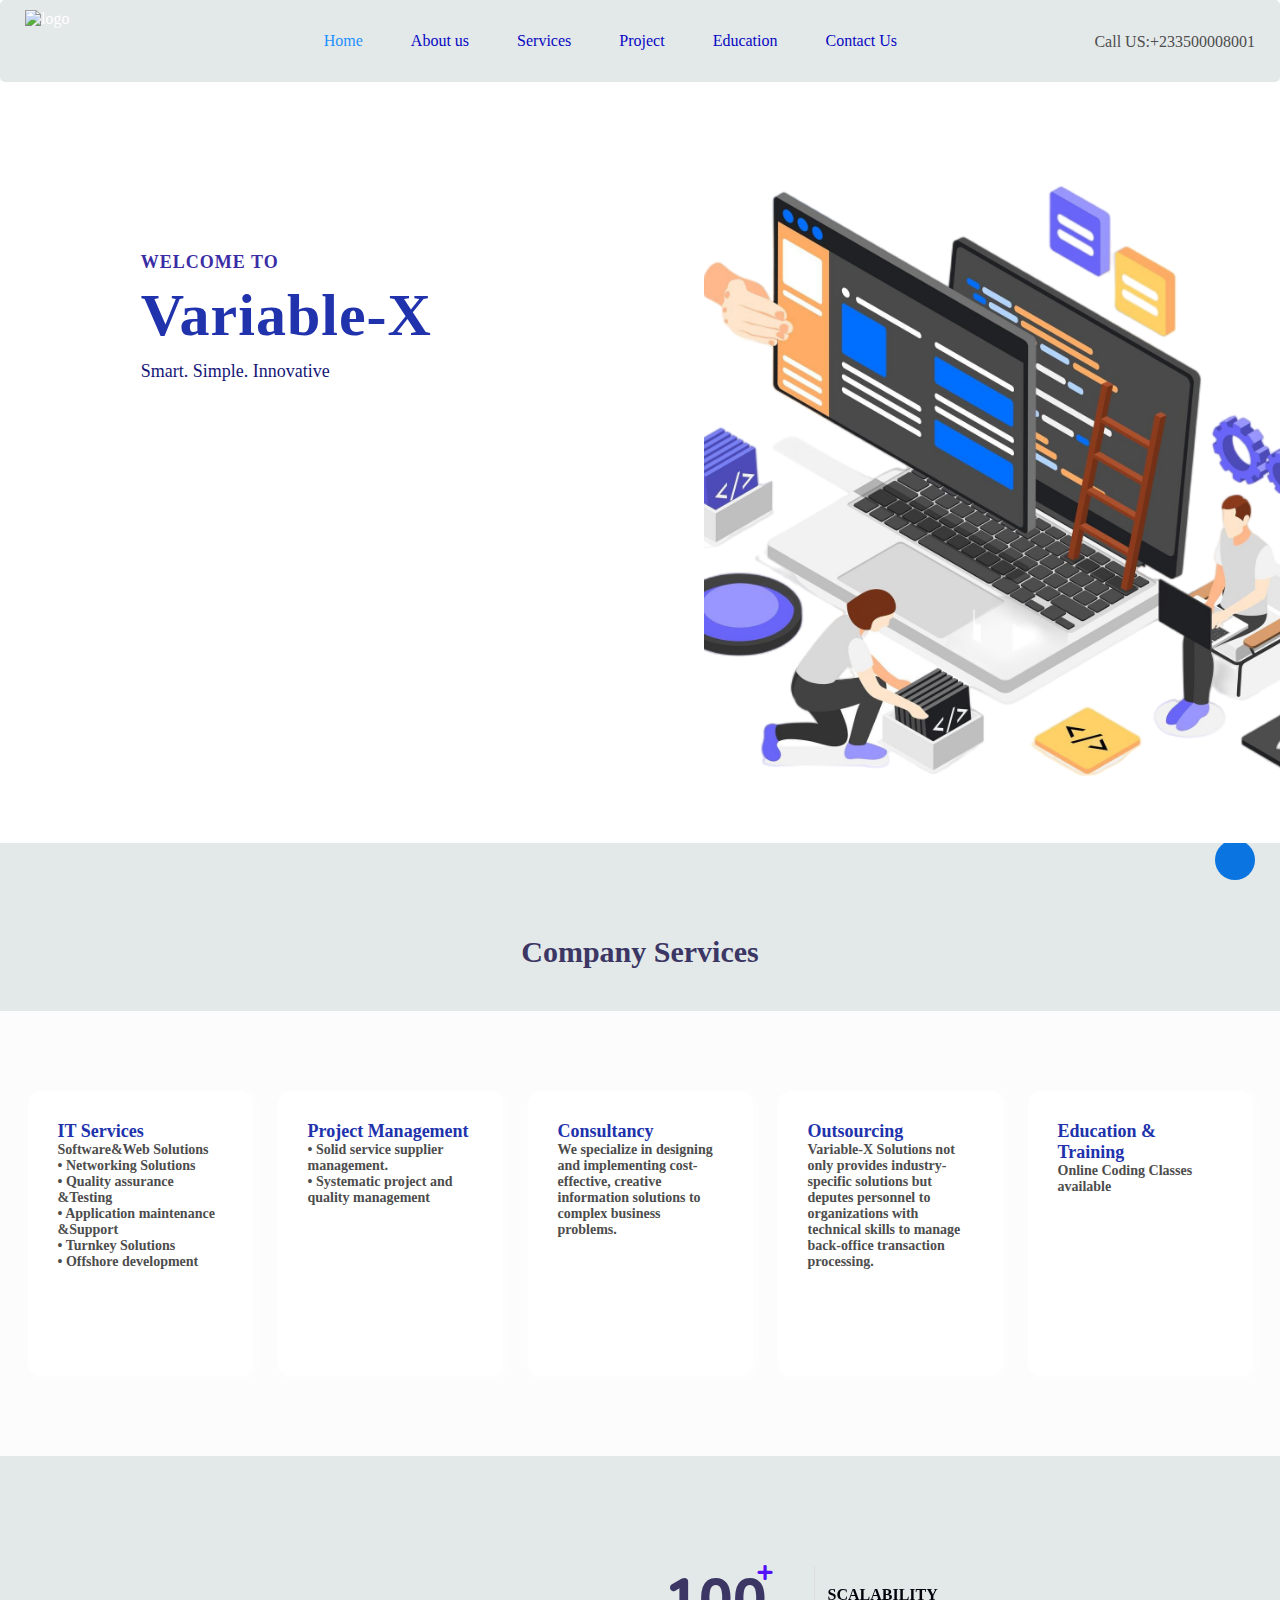
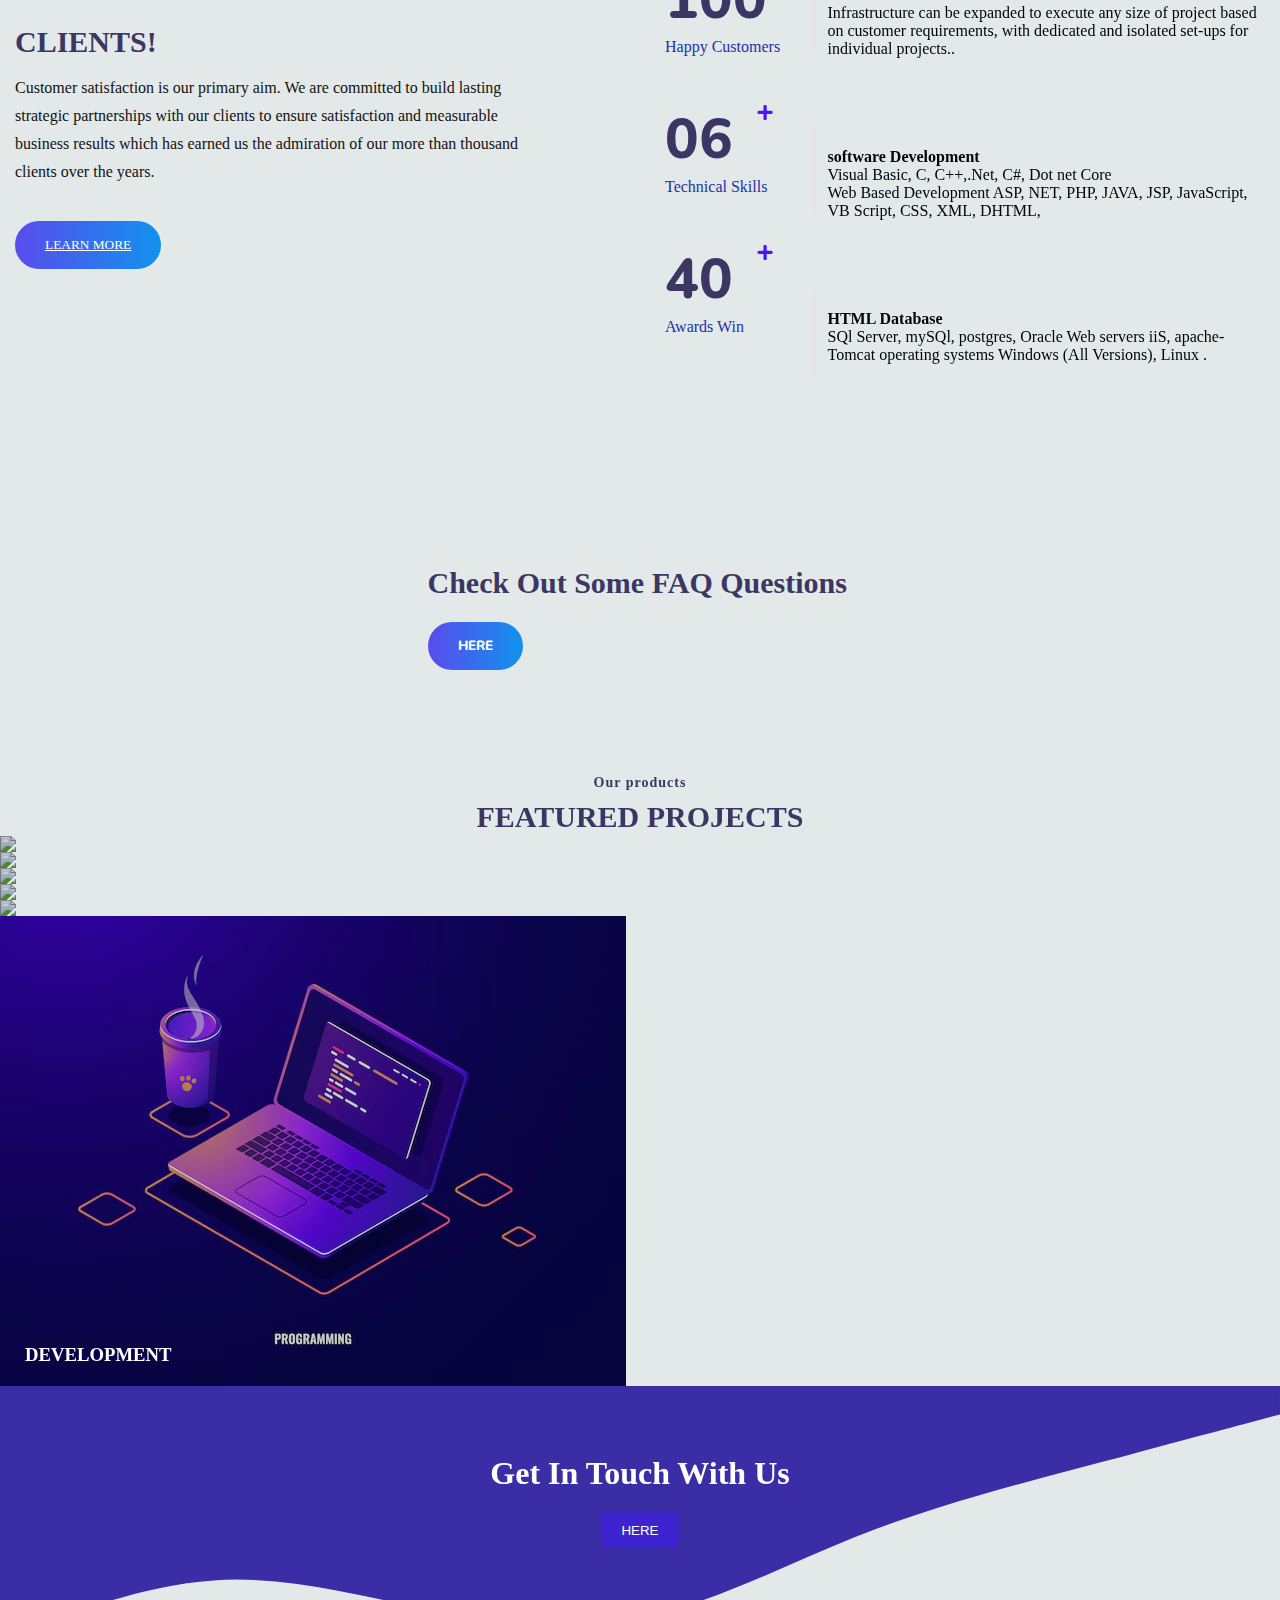
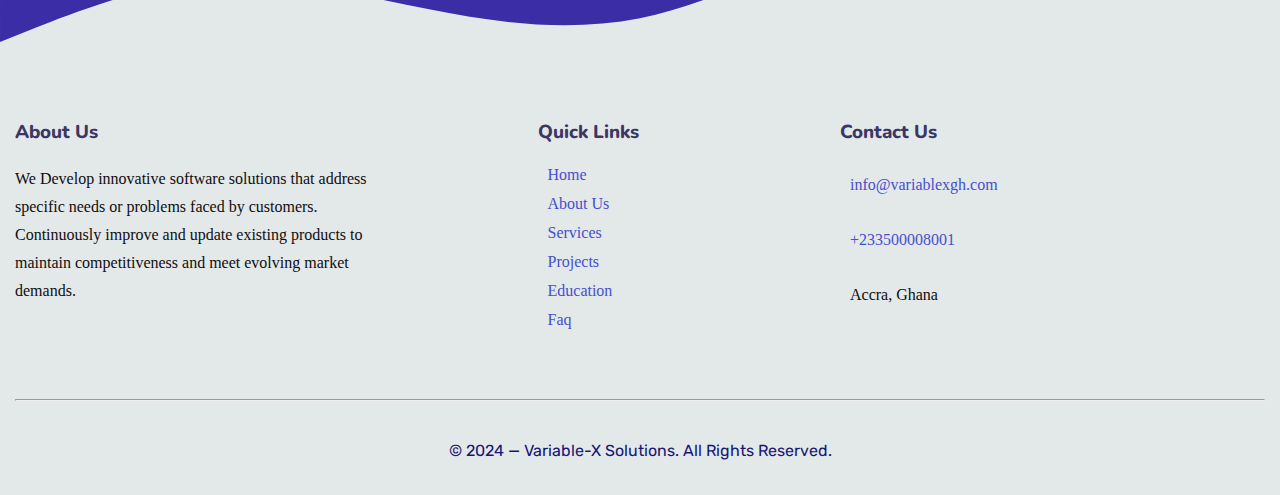
==== commit a78738b1: "Add files via upload" ====
--- a/index.html
+++ b/index.html
@@ -38,7 +38,7 @@
             <div class="top-bar">
                 <div class="nav-col">
                     <div class="logo">
-                        <img src="images/2.jpg" class="img-responsive" alt="logo" />
+                        <img src="images/48-removebg-preview.png" class="img-responsive" alt="logo" />
                     </div>
                     <!--logo-->
                     <div class="menu">
@@ -47,13 +47,8 @@
                         <a href="service.html">Services</a>
                         <a href="product.html">Project</a>
                         <div class="dropdown">
-                            <a href="home.html" class="dropdown-btn">Education</a>
-                            <ul class="dropdown-content">
-                                <li><a href="home.html">Home</a></li>
-                                <li><a href="course.html">Courses</a></li>
-                                <li><a href="teacher.html">Teacher</a></li>
-                                <li><a href="contact.html">Contact</a></li>
-                            </ul>
+                            <a href="education.html" class="dropdown-btn">Education</a>
+                           
                         </div>
                         <a href="#wave">Contact Us</a>
                         
@@ -75,7 +70,7 @@
     <section id="mobile-menu">
         <div class="container-mobile">
             <div class="mobile-logo">
-                <img src="images/44.png" class="img-responsive" alt="logo" />
+                <img src="images/48-removebg-preview.png" class="img-responsive" alt="logo" />
 
                 <div class="clear"></div>
                 <!--clear-->
@@ -92,15 +87,7 @@
     <div class="menu">
         <a class="active" href="index.html">Home</a>
         <a href="about.html">About US</a>
-        <div class="dropdown">
-            <a href="home.html" class="dropdown-btn">Education</a>
-            <ul class="dropdown-content">
-                <li><a href="home.html">Home</a></li>
-                <li><a href="course.html">Courses</a></li>
-                <li><a href="teacher.html">Teacher</a></li>
-                <li><a href="contact.html">Contact</a></li>
-            </ul>
-        </div>
+        <a href="education.html">Education</a>
         <a href="service.html">Services</a>
         <a href="product.html">Projects</a>
         <a href="#wave">Contact Us</a>
@@ -131,10 +118,12 @@
         <!--clear-->
         <img class="hedaer-bg-par-img" src="images" class="img-responsive" alt="" />
     </section>
+
+    
     <!--header-bg-parent-->
     <section id="feature-sec">
         <div class="text-center">
-            <h5 class="common-h5">CARE FEATURES</h5>
+            <h5 class="common-h5"></h5>
             <h2 class="common-h2">Company Services</h2>
         </div>
    
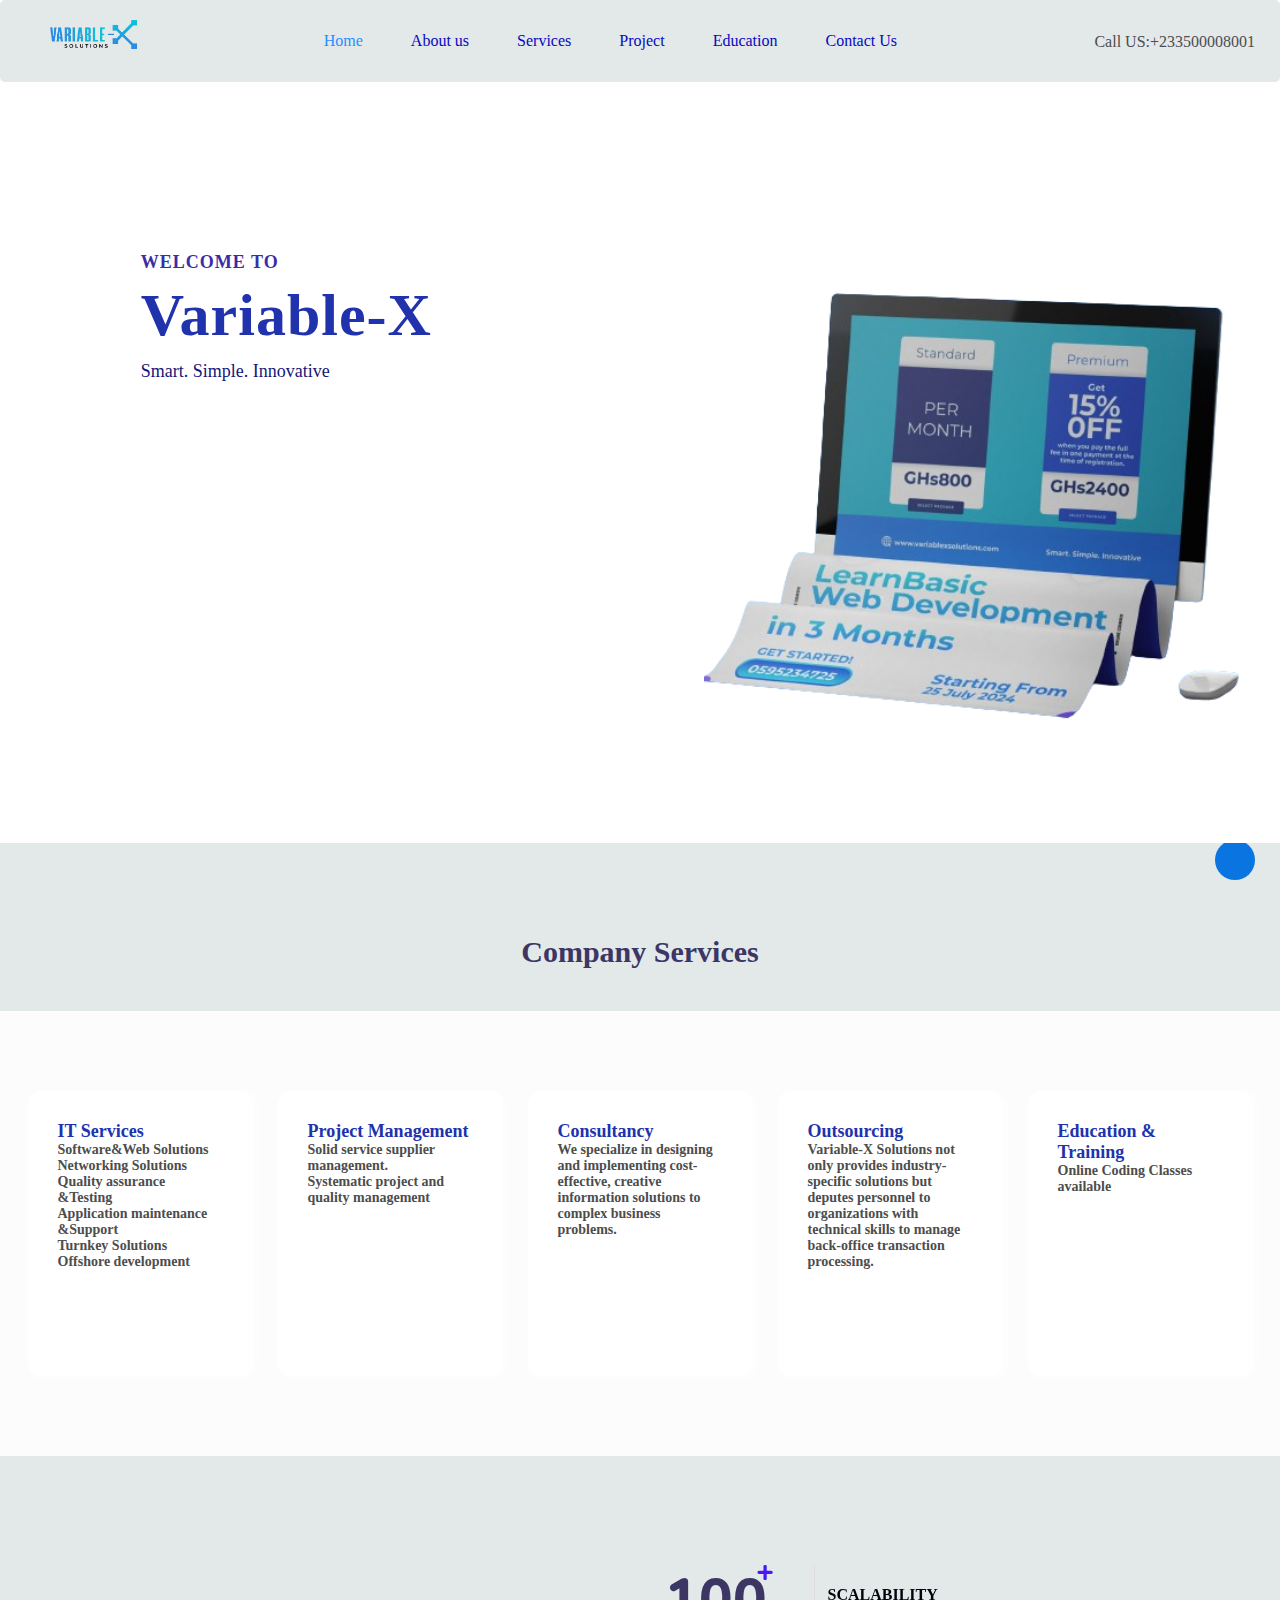
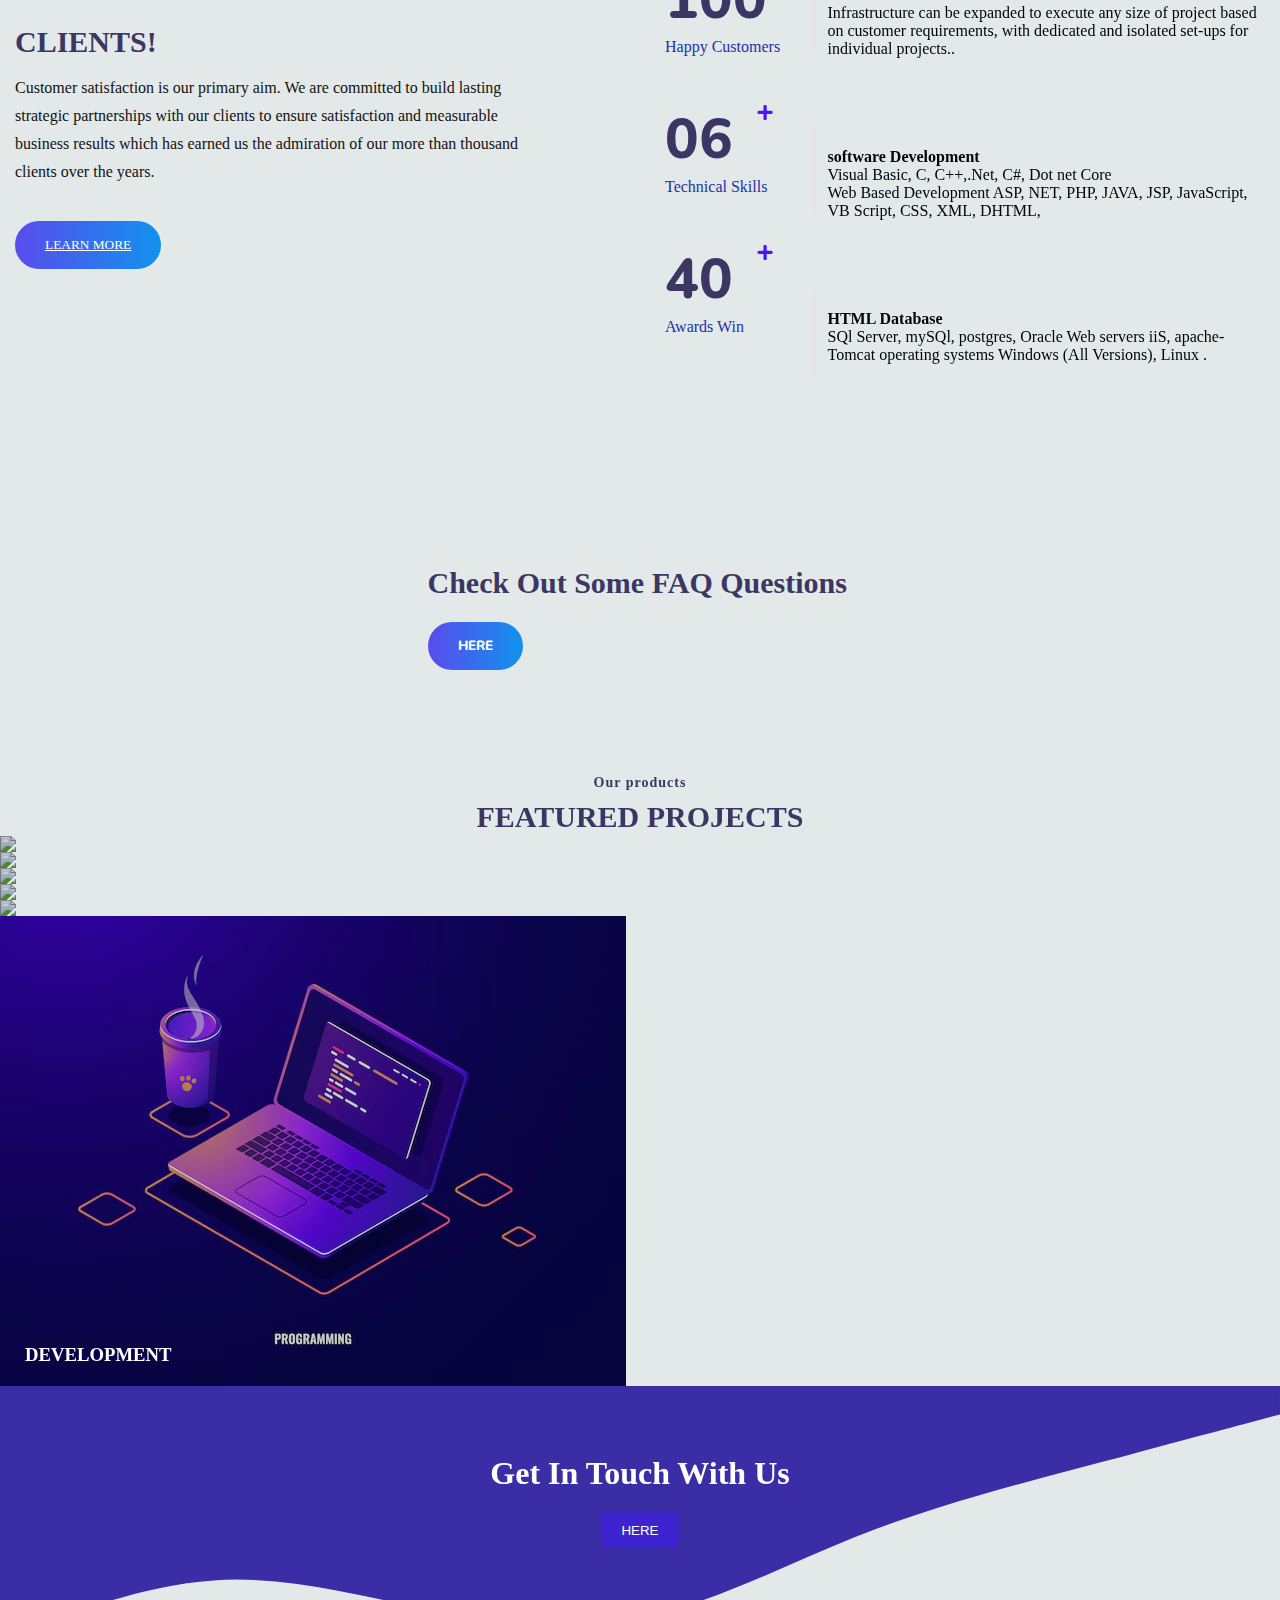
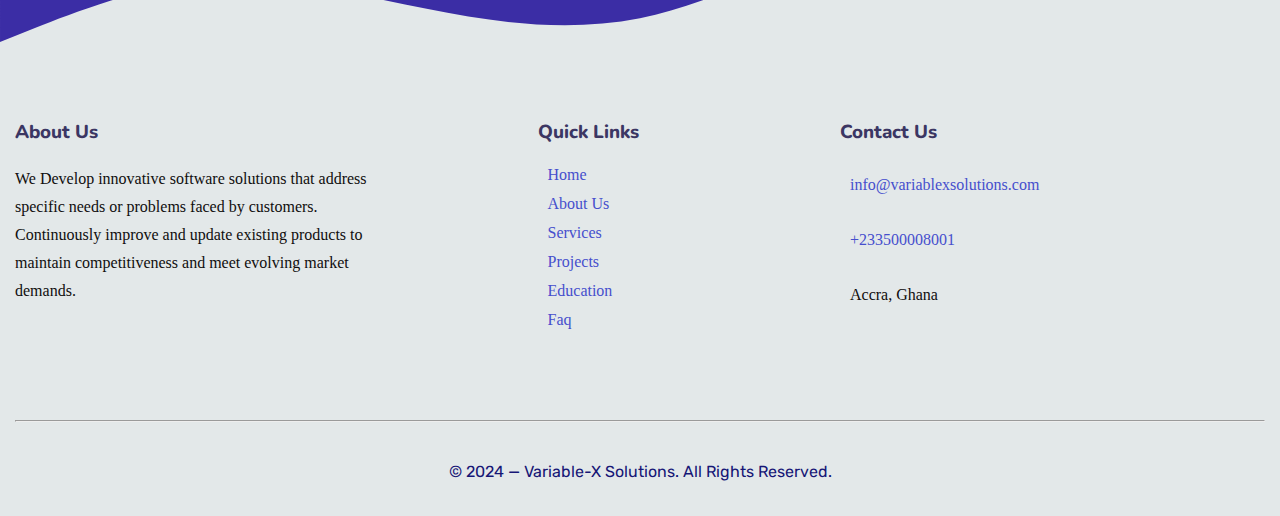
==== commit abde9a88: "Merge branch 'PrissyGIT:main' into main" ====
--- a/index.html
+++ b/index.html
@@ -60,6 +60,7 @@
                 <div class="cnt-info-col">
                     <a href="tel:233500008001"><span>Call US:</span>+233500008001</a>
                 </div>
+                
                 <div class="clear"></div>
                 <!--clear-->
             </div>
@@ -144,11 +145,11 @@
                     </lord-icon>
                     <h4>Software&Web Solutions<br>
 
-                        • Networking Solutions<br>
-                        • Quality assurance &Testing<br>
-                        • Application maintenance &Support<br>
-                        • Turnkey Solutions<br>
-                        • Offshore development</h4>
+                        Networking Solutions<br>
+                        Quality assurance &Testing<br>
+                        Application maintenance &Support<br>
+                        Turnkey Solutions<br>
+                        Offshore development</h4>
                     <!--                </div>feature-col-->
                 </div>
                 <!--feature-col-->
@@ -162,8 +163,8 @@
                         colors="primary:#2516c7"
                         style="width:50px;height:50px">
                     </lord-icon>
-                    <h4>• Solid service supplier management.<br>
-                        • Systematic project and quality management</h4>
+                    <h4>Solid service supplier management.<br>
+                        Systematic project and quality management</h4>
                     <!--                </div>feature-col-->
                 </div>
                 <!--feature-col-->
@@ -444,7 +445,7 @@
                     <div class="social-icons-footer">
                         <i class="fa fa-facebook-square"></i>
                         <i class="fa fa-twitter-square"></i>
-                        <i class="fa fa-instagram"></i>
+                       <a href="https://www.instagram.com/variablex2024?utm_source=ig_web_button_share_sheet&igsh=ZDNlZDc0MzIxNw=="> <i class="fa fa-instagram"></i></a>
                         <i class="fa fa-linkedin"></i>
                     </div>
                 </div>
@@ -452,18 +453,18 @@
                 <div class="footer-col footer-2-col">
                     <h3>Quick Links</h3>
                     <ul>
-                        <li><a href="#home">Home</li></a>
-                        <li><a href="#why-choose-us">About Us </li></a>
-                        <li><a href="#feature-sec">Services</li></a>
-                        <li><a href="#project">Projects</li></a>
-                        <li><a href="home.html">Education</li></a>
-                        <li><a href="#faq-par">Faq</li></a>
+                        <li><a href="index.html">Home</li></a>
+                        <li><a href="about.html">About Us </li></a>
+                        <li><a href="service.html">Services</li></a>
+                        <li><a href="product.html">Projects</li></a>
+                        <li><a href="education.html">Education</li></a>
+                        <li><a href="faq.html">Faq</li></a>
                     </ul>
                 </div>
                 <!--footer-col-->
                 <div class="footer-col">
                     <h3>Contact Us</h3>
-                    <p><i class="fa fa-envelope-o"></i> <a href="mailto:adabo@variablexsolutions.com">info@variablexgh.com</a></p>
+                    <p><i class="fa fa-envelope-o"></i> <a href="mailto:info@variablexsolutions.com">info@variablexsolutions.com</a></p>
                     <p><i class="fa fa-mobile-phone"></i> <a href="tel:+233500008001">+233500008001</a></p>
                     <p><i class="fa fa-map-o"></i> <span>Accra, Ghana</span></p>
                 </div>
--- a/css/style.css
+++ b/css/style.css
@@ -1,3 +1,5 @@
+@import url('https://fonts.googleapis.com/css2?family=Nunito:wght@200;300;400;600;700&display=swap');
+
 * {
     margin: 0;
     padding: 0;
@@ -6,6 +8,7 @@
 body{
     background-color: #e3e8e9;
     color: #2132ad;
+    
 }
 
 /*Common clasess*/
@@ -101,6 +104,7 @@
 /* header*/
 .header-bg-parent{
     background-color: #ffffff;
+    
 }
 
 .fixed-header {
@@ -194,15 +198,24 @@
     left: 11%;
 }
 
+
+
 .header-col2 {
     float: right;
-    background-image: url(../images/ui-ux-designers-isometric-composition-with-small-people-creating-custom-design-web-site-3d-vector-illustration.png);
+    background-image: url(../images/0-removebg-preview.png);
     background-position: center center;
     background-repeat: no-repeat;
-    background-size: cover;
+    background-size: contain;
     height: 80vh;
     width: 45%;
 }
+
+
+
+
+
+
+
 #menu.show {
     display: flex;
     color: #0041c2;
@@ -668,7 +681,7 @@
     line-height: 28px;
     font-weight: 400;
     margin-bottom: 25px;
-    color: #d7d7f0;
+    color: #f0f0f3;
 }
 
 
@@ -1037,6 +1050,15 @@
 hr.footer-hr {
     margin: 60px 0px 20px;
 }
+
+
+
+
+
+
+
+
+
 
 
 
@@ -1287,4 +1309,5 @@
           width:100%;
       }
   }
-  
+ 
+  
--- a/css/media.css
+++ b/css/media.css
@@ -69,6 +69,13 @@
         background-blend-mode: overlay;
         background-color: rgba(0, 0, 0, 0.5);
     }
+    .header-col3 {
+        float: none;
+        height: 100vh;
+        width: 100%;
+        background-blend-mode: overlay;
+        background-color: rgba(0, 0, 0, 0.5);
+    }
 
     .header-col1 h5 {
         color: #fff;
@@ -76,7 +83,7 @@
     }
 
     .header-col1 h2 {
-        color: #fff;
+        color: #eaebf0;
         font-size: 36px;
         line-height: 50px;
         margin: 0px;
@@ -341,3 +348,45 @@
     }
 
 }
+
+@media (max-width:768px){
+
+    #menu{
+      display: initial;
+    }
+  
+    header .navbar{
+      position: absolute;
+      top:100%; left:0; right:0;
+      background:#fff;
+      border-top: .1rem solid rgba(0,0,0,.2);
+      border-bottom: .1rem solid rgba(0,0,0,.2);
+      clip-path: polygon(0 0, 100% 0, 100% 0, 0 0);
+    }
+  
+    header .navbar.active{
+      clip-path: polygon(0 0, 100% 0, 100% 100%, 0 100%);
+    }
+  
+    header .navbar a{
+      font-size: 2.5rem;
+      display: block;
+      margin:2rem 0;
+      text-align:center;
+    }
+  
+    .contact form .inputBox input{
+      width:100%;
+    }
+  
+  }
+  
+  @media (max-width:400px){
+  
+    html{
+      font-size: 50%;
+    }
+  
+  } 
+
+  
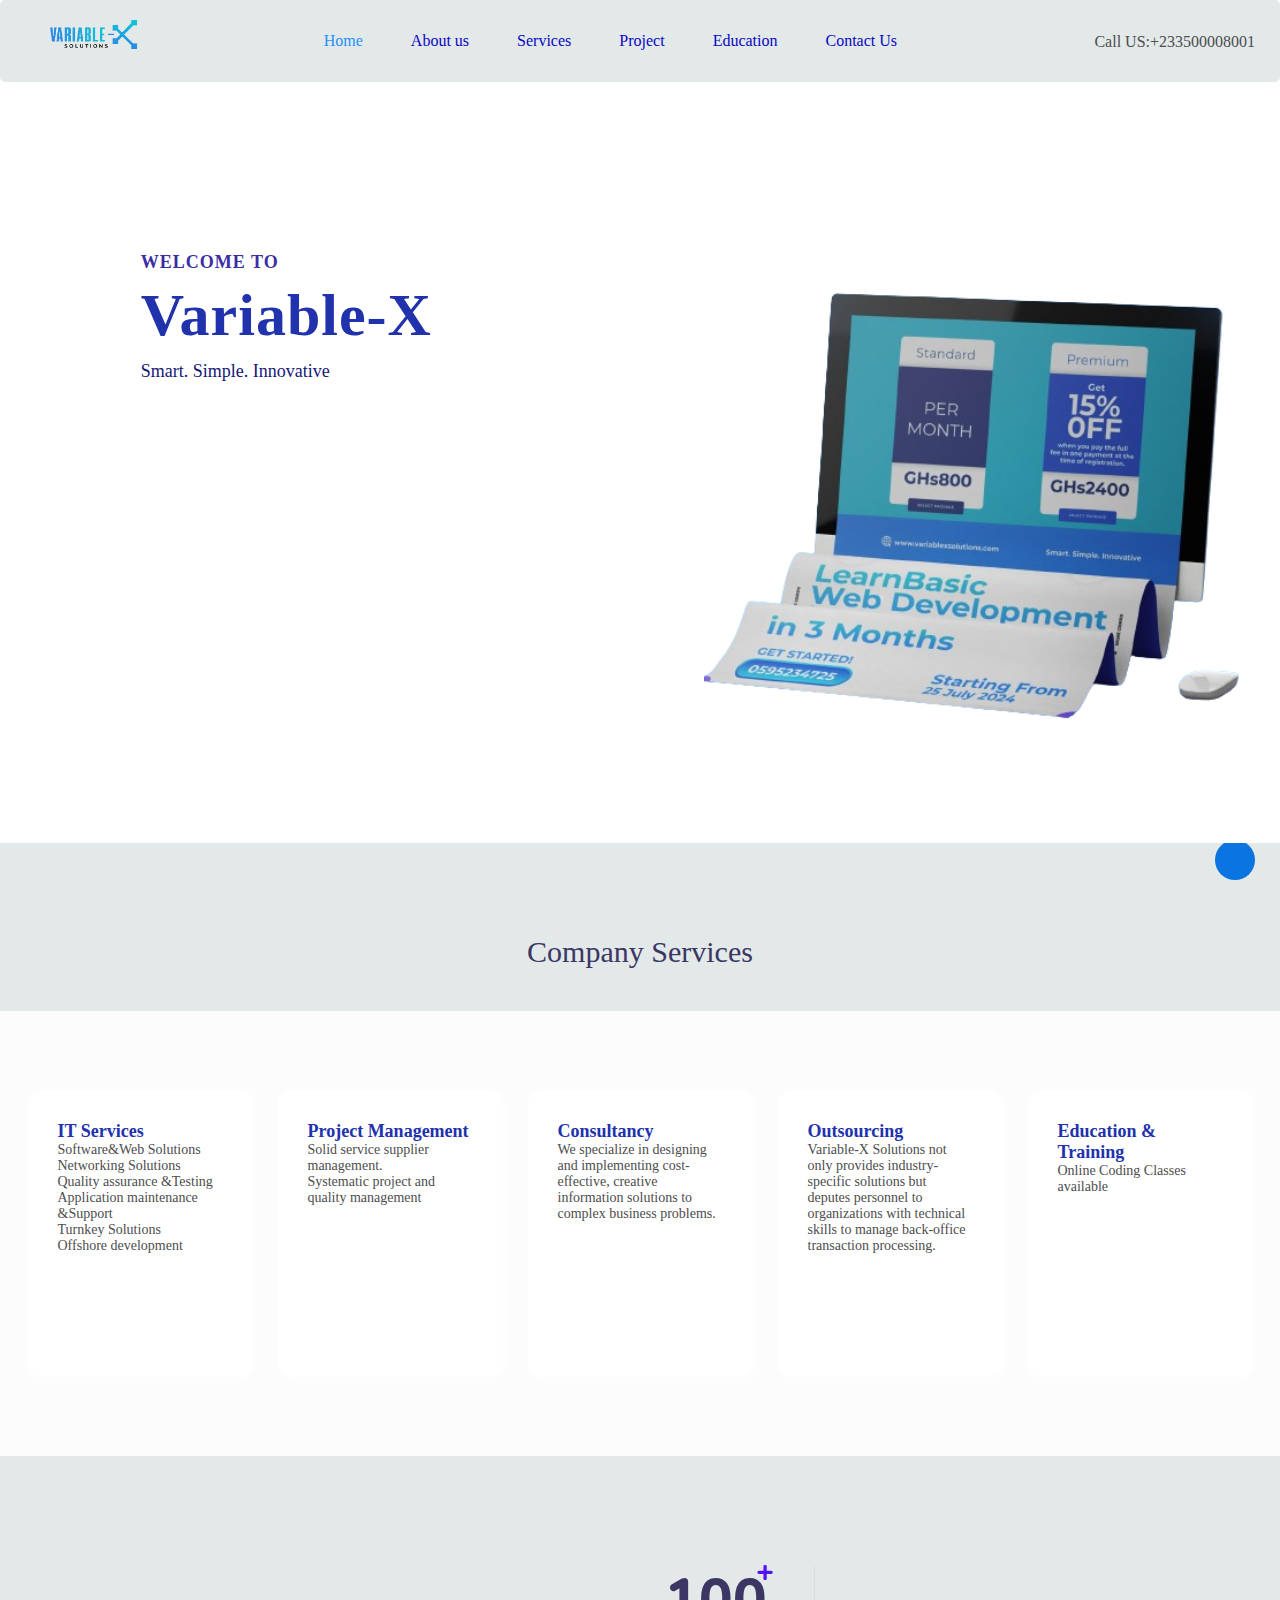
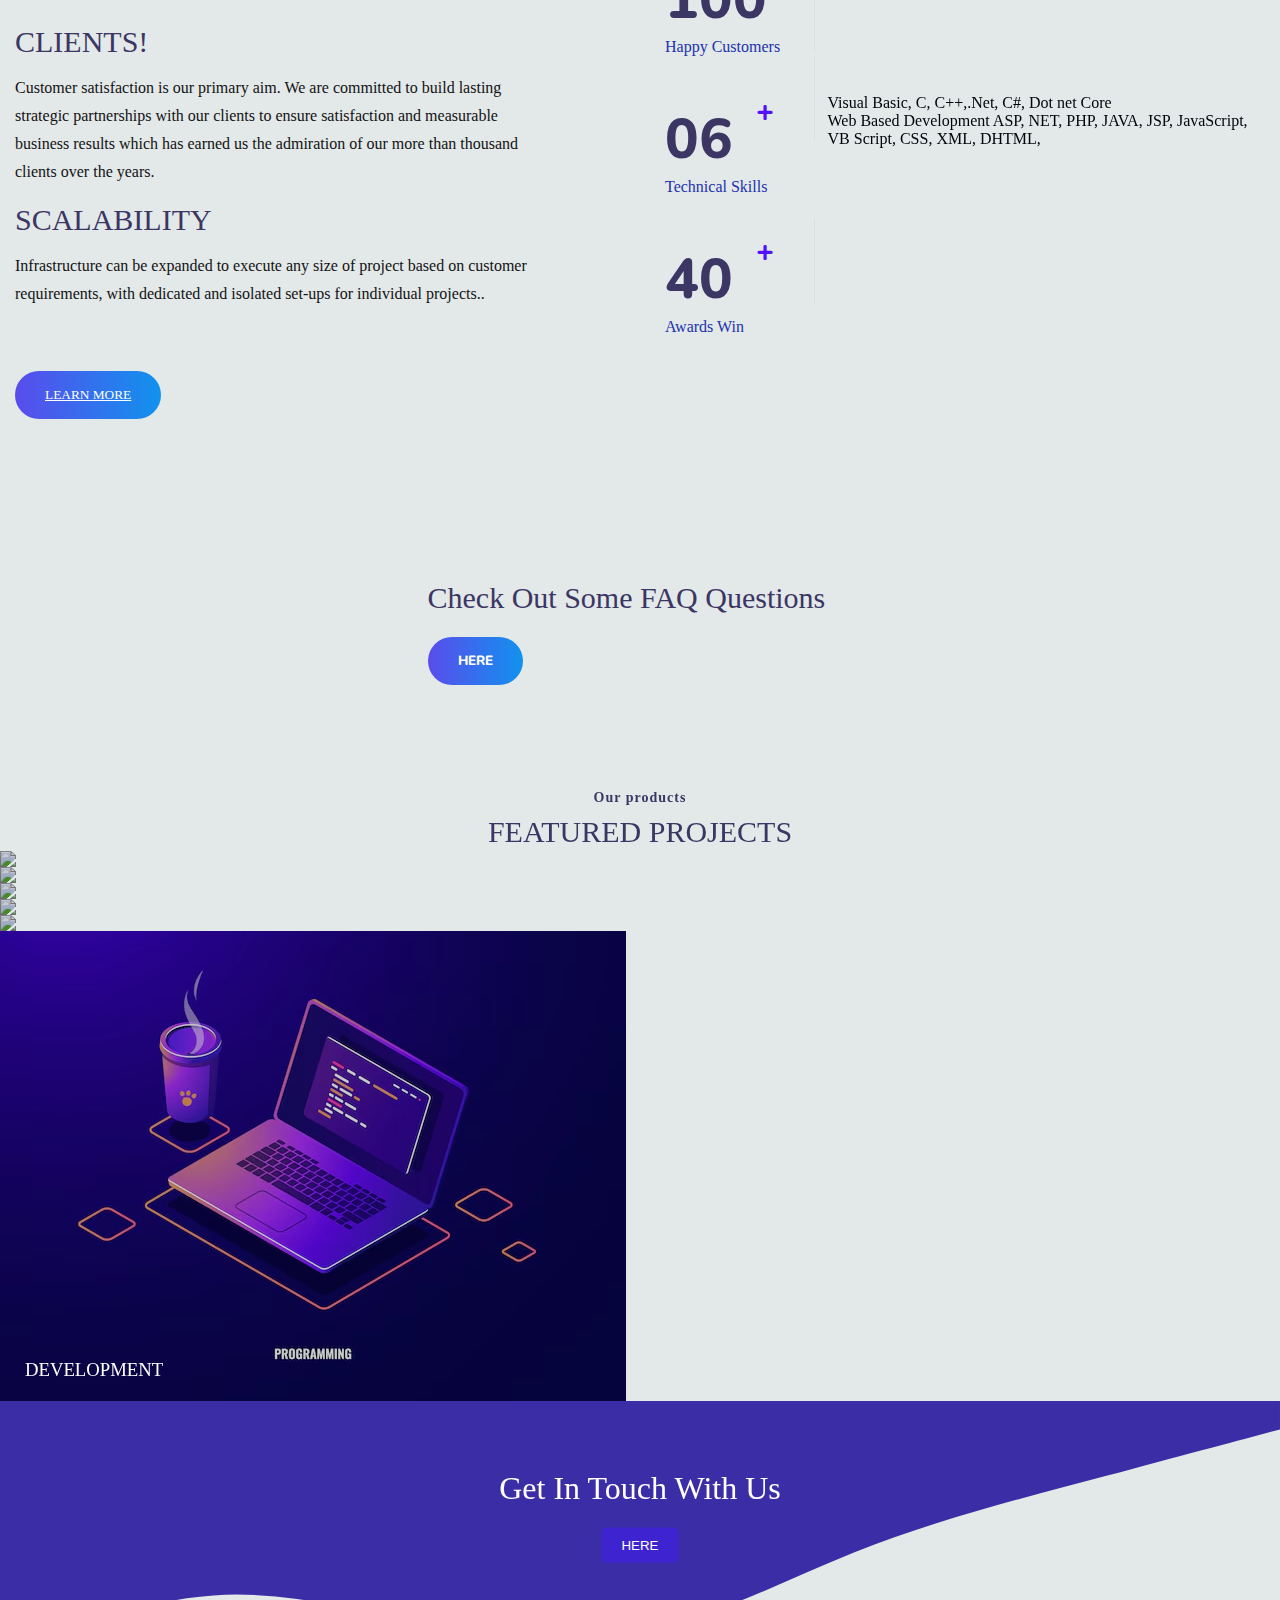
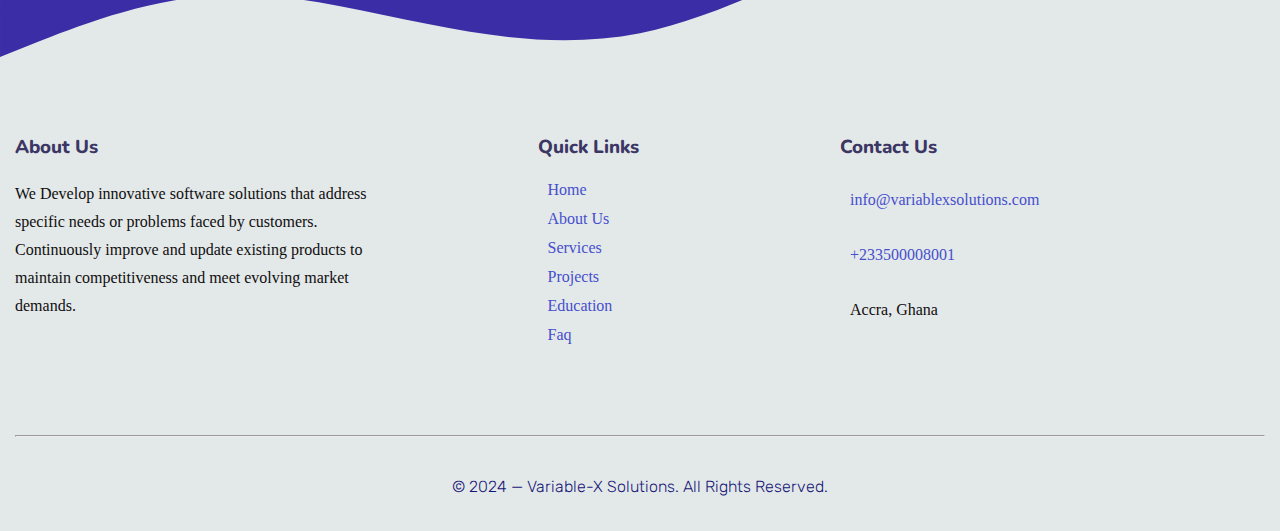
==== commit f76cf1a0: "Add files via upload" ====
--- a/index.html
+++ b/index.html
@@ -221,6 +221,12 @@
                     <h5 class="common-h5"></h5>
                     <h2 class="common-h2">CLIENTS!</h2>
                     <p>Customer satisfaction is our primary aim. We are committed to build lasting strategic partnerships with our clients to ensure satisfaction and measurable business results which has earned us the admiration of our more than thousand clients over the years.</p>
+                     <h2 class="common-h2">SCALABILITY</h2>
+                    <p>                                    Infrastructure can be expanded to execute any size of project based on customer requirements, with dedicated and isolated set-ups for individual projects..</p>
+                </p>
+                    
+                    
+                    
                     <button class="common-btn" type="button"> <a href="images/Scan_26_Apr_2024[1]2 (1).pdf">LEARN MORE</button></a>
                 </div>
                 <div class="count-col">
@@ -255,15 +261,13 @@
                         <div class="stat-info-sub-par">
                             <div class="stat-info-div">
                                 <p>
-                                   <b>SCALABILITY</b> <br>
-                                    Infrastructure can be expanded to execute any size of project based on customer requirements, with dedicated and isolated set-ups for individual projects..</p>
-                            </div>
+                                     </div>
                             <!--stat-info-div-->
                         </div>
                         <!--stat-info-sub-par-->
                         <div class="stat-info-sub-par">
                             <div class="stat-info-div">
-                                <p><b> software Development</b> <br>
+                                <p><b> </b> <br>
                                     Visual Basic, C, C++,.Net, C#, Dot net Core<br>
                                     Web Based Development
                                     ASP, NET, PHP, JAVA, JSP, JavaScript, VB Script, CSS, XML, DHTML, </p>
@@ -273,10 +277,7 @@
                         <!--stat-info-sub-par-->
                         <div class="stat-info-sub-par">
                             <div class="stat-info-div">
-                                <p><b> HTML Database</b> <br>
-                                    SQl Server, mySQl, postgres, Oracle Web servers
-                                    iiS, apache-Tomcat operating systems Windows (All Versions), Linux
-                                    .</p>
+                               
                             </div>
                             <!--stat-info-div-->
                         </div>
--- a/css/style.css
+++ b/css/style.css
@@ -5,6 +5,7 @@
     padding: 0;
     box-sizing: border-box;
 }
+
 body{
     background-color: #e3e8e9;
     color: #2132ad;
@@ -70,12 +71,12 @@
 h5,
 h6 {
     font-family: 'sans-serif';
-    font-weight: 800;
+    font-weight: 200;
 }
 
 p {
     font-family: 'sans-serif';
-    font-weight: 400;
+    font-weight: 100;
     color: #161676;
 }
 
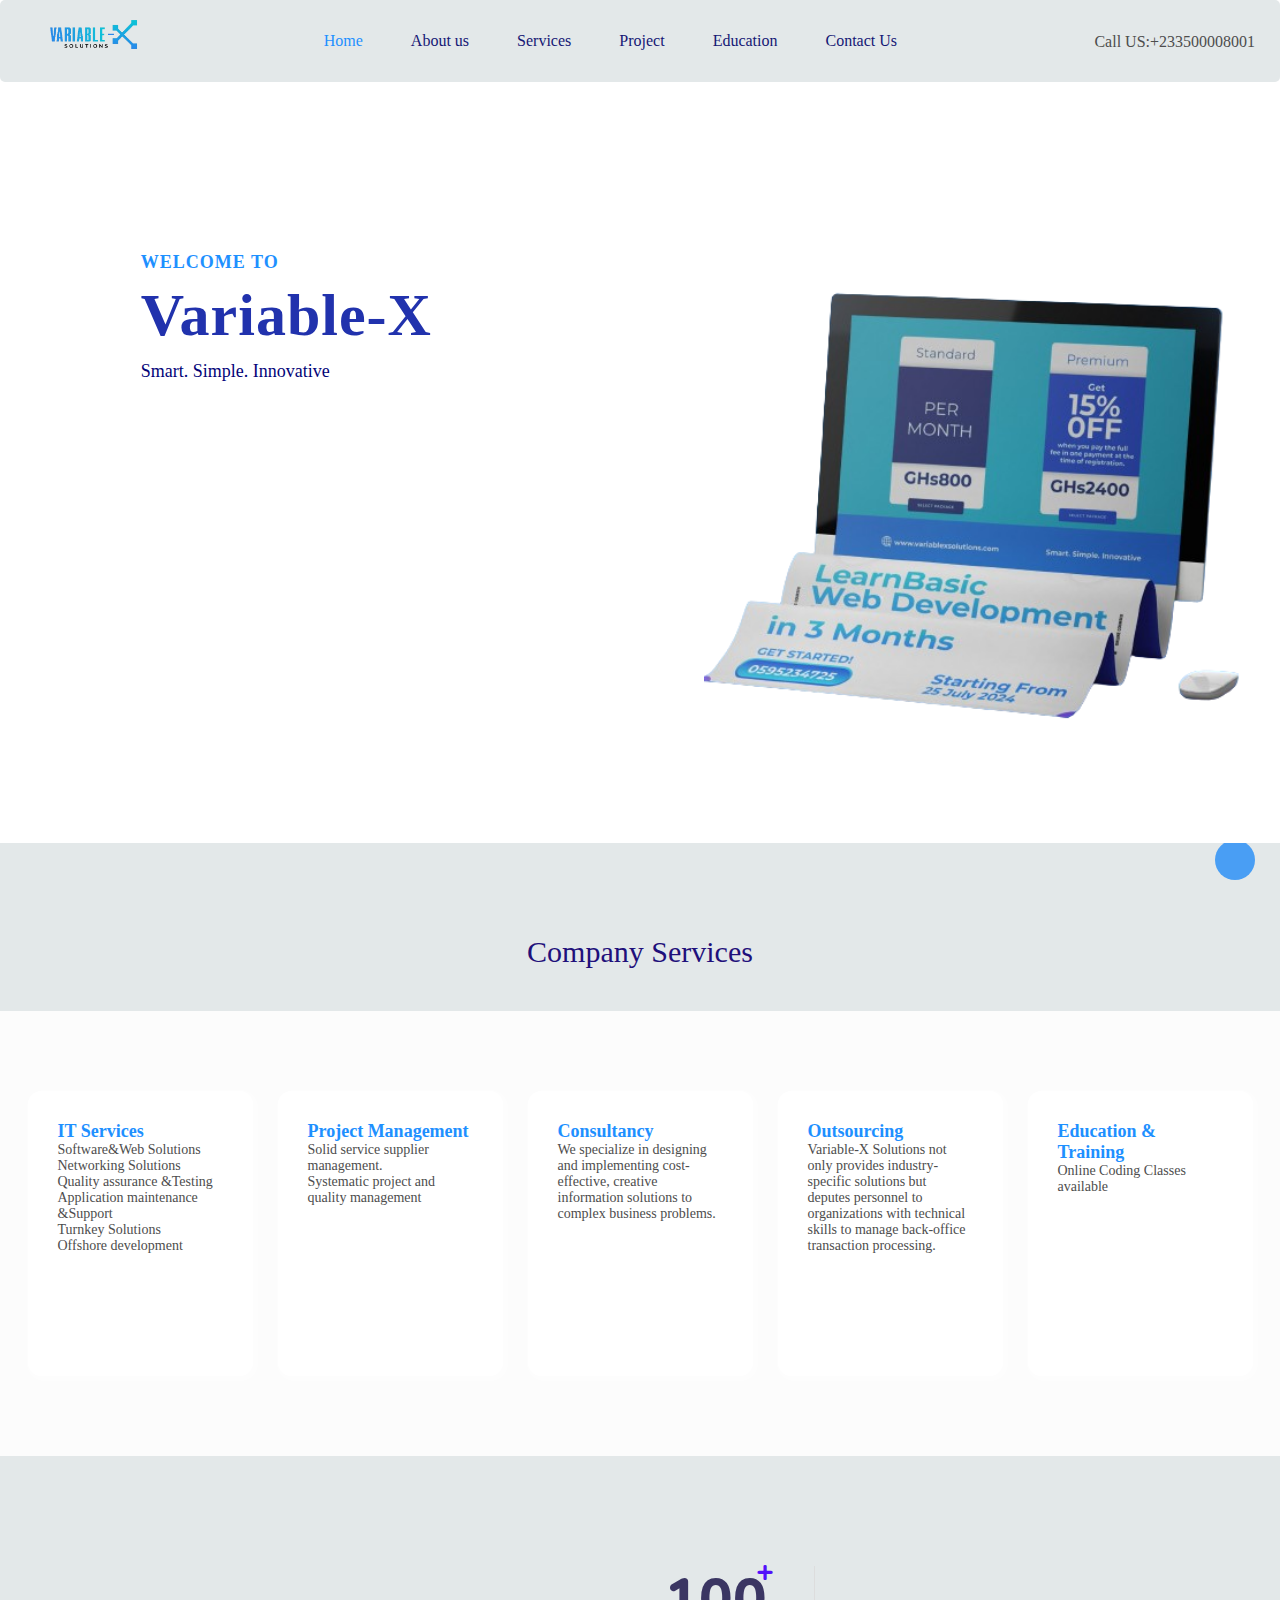
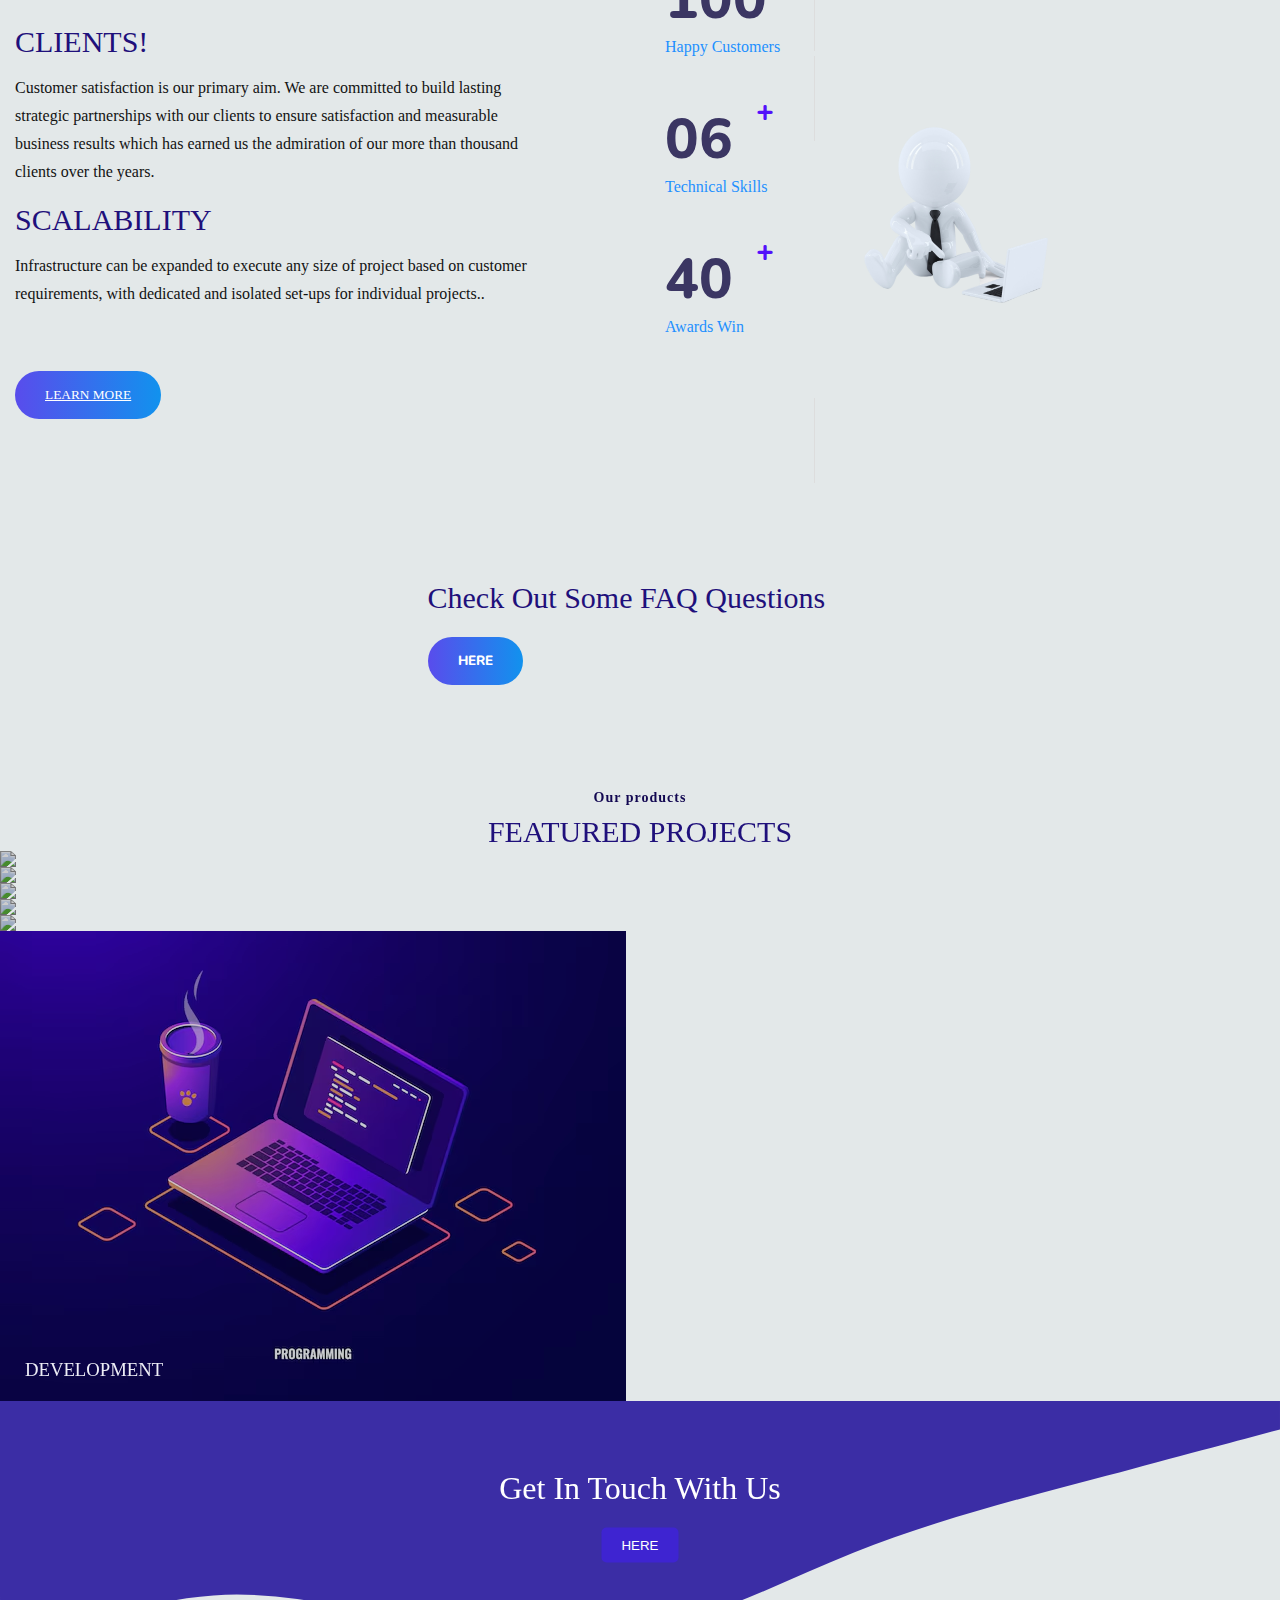
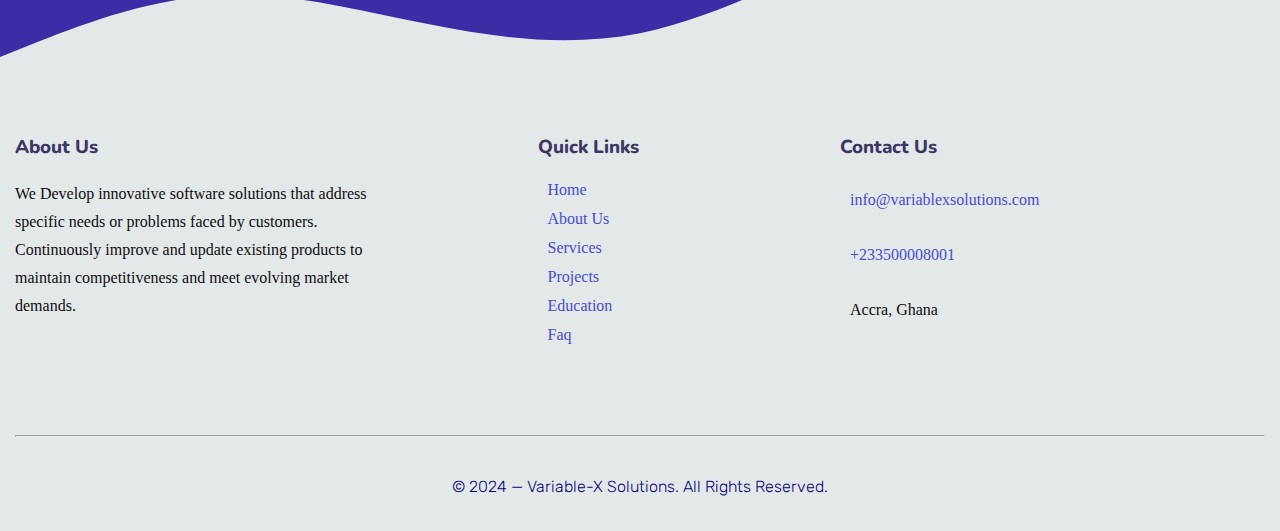
==== commit f24e44e3: "Merge branch 'PrissyGIT:main' into main" ====
--- a/index.html
+++ b/index.html
@@ -117,7 +117,9 @@
         <!--header-col2-->
         <div class="clear"></div>
         <!--clear-->
+        
         <img class="hedaer-bg-par-img" src="images" class="img-responsive" alt="" />
+        
     </section>
 
     
@@ -268,10 +270,8 @@
                         <div class="stat-info-sub-par">
                             <div class="stat-info-div">
                                 <p><b> </b> <br>
-                                    Visual Basic, C, C++,.Net, C#, Dot net Core<br>
-                                    Web Based Development
-                                    ASP, NET, PHP, JAVA, JSP, JavaScript, VB Script, CSS, XML, DHTML, </p>
-                            </div>
+<img src="images/business-man-sitting-using-laptop.png" width="250" height="230" alt="">
+                                </div>
                             <!--stat-info-div-->
                         </div>
                         <!--stat-info-sub-par-->
--- a/css/style.css
+++ b/css/style.css
@@ -8,7 +8,7 @@
 
 body{
     background-color: #e3e8e9;
-    color: #2132ad;
+    color: #1e90ff;
     
 }
 
@@ -23,15 +23,16 @@
 }
 
 .common-h5 {
-    color: #3b3663;
+    color: #120751;
     font-size: 14px;
     font-weight: 700;
     letter-spacing: 1px;
     margin-bottom: 7px;
 }
 
+
 .common-h2 {
-    color: #3b3663;
+    color: #1f107b;
     font-size: 30px;
     line-height: 38px;
 }
@@ -77,7 +78,7 @@
 p {
     font-family: 'sans-serif';
     font-weight: 100;
-    color: #161676;
+    color: #030378;
 }
 
 #arrow i {
@@ -85,8 +86,8 @@
     bottom: 20px;
     right: 25px;
     cursor: pointer;
-    background-color: #0a75e0;
-    color: #fff;
+    background-color: #499ef4;
+    color: #f8fafd;
     width: 40px;
     height: 40px;
     line-height: 40px;
@@ -163,7 +164,7 @@
     text-decoration: none;
     padding: 22px;
     display: inline-block;
-    color: #0707c2;
+    color: #151775;
     transition: all 0.5s ease;
 }
 
@@ -270,7 +271,7 @@
 
 
 .header-col1 h5 {
-    color: #3b2da5;
+    color: #1e90ff;
     font-size: 18px;
     font-weight: 700;
     letter-spacing: 1px;
@@ -298,7 +299,7 @@
 }
 
 button.common-btn {
-    background: linear-gradient(90deg, #8b81ef, #0041c2);
+    background: linear-gradient(90deg, #8b81ef, #5281e0);
     padding: 15px 30px;
     color: #fff;
     border: none;
@@ -312,7 +313,7 @@
 
 
 button.common-btn:hover {
-    background: linear-gradient(180deg, #3636fa, #01091a);
+    background: linear-gradient(180deg, #3636fa, #3768d0);
 }
 
 section.header-bg-parent:after {
@@ -713,7 +714,7 @@
 .owl-img-info {
     position: absolute;
     bottom: 20px;
-    color: #fff;
+    color: #ecedf5;
     left: 25px;
 }
 .owl-img-info p{
@@ -998,8 +999,8 @@
 }
 
 .footer-col i {
-    color: #fff;
-    background-color: #0f78e0;
+    color: #0d156c;
+    background-color: transparent;
     border-radius: 50px;
     width: 40px;
     height: 40px;
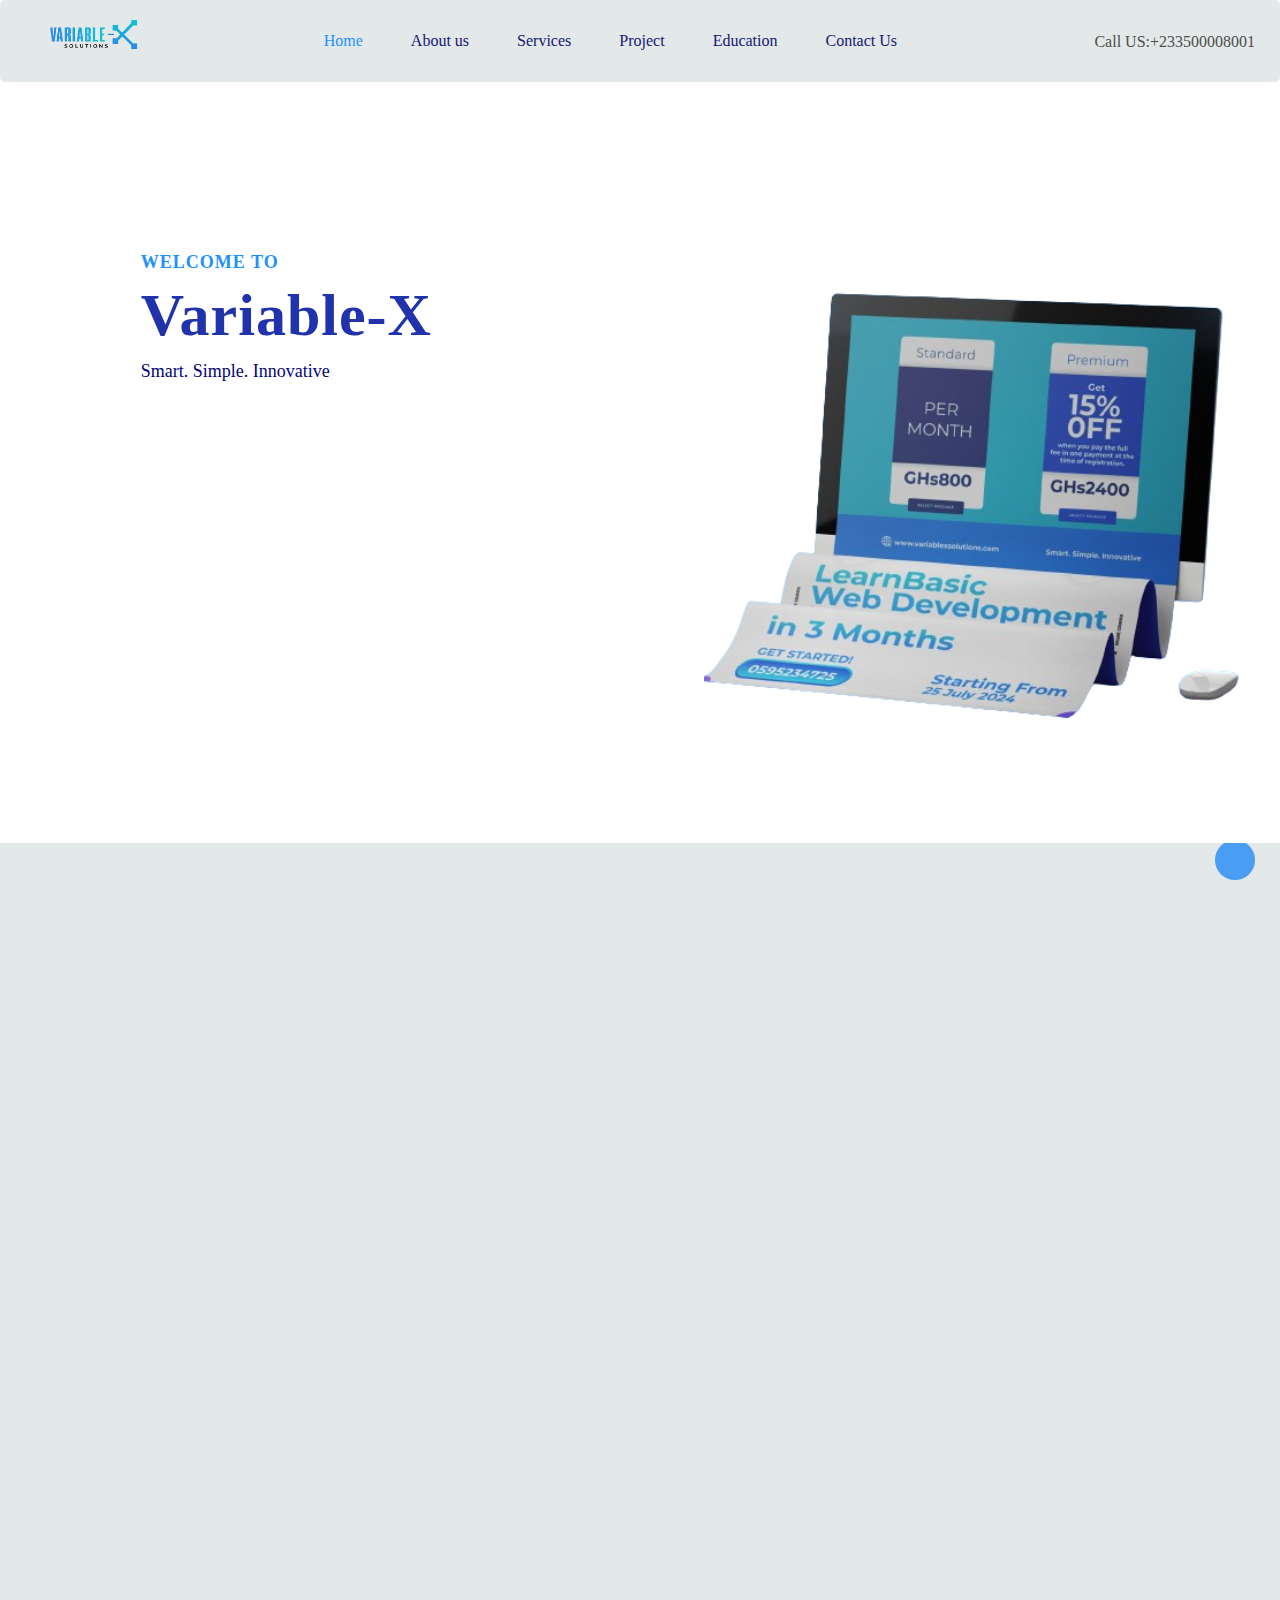
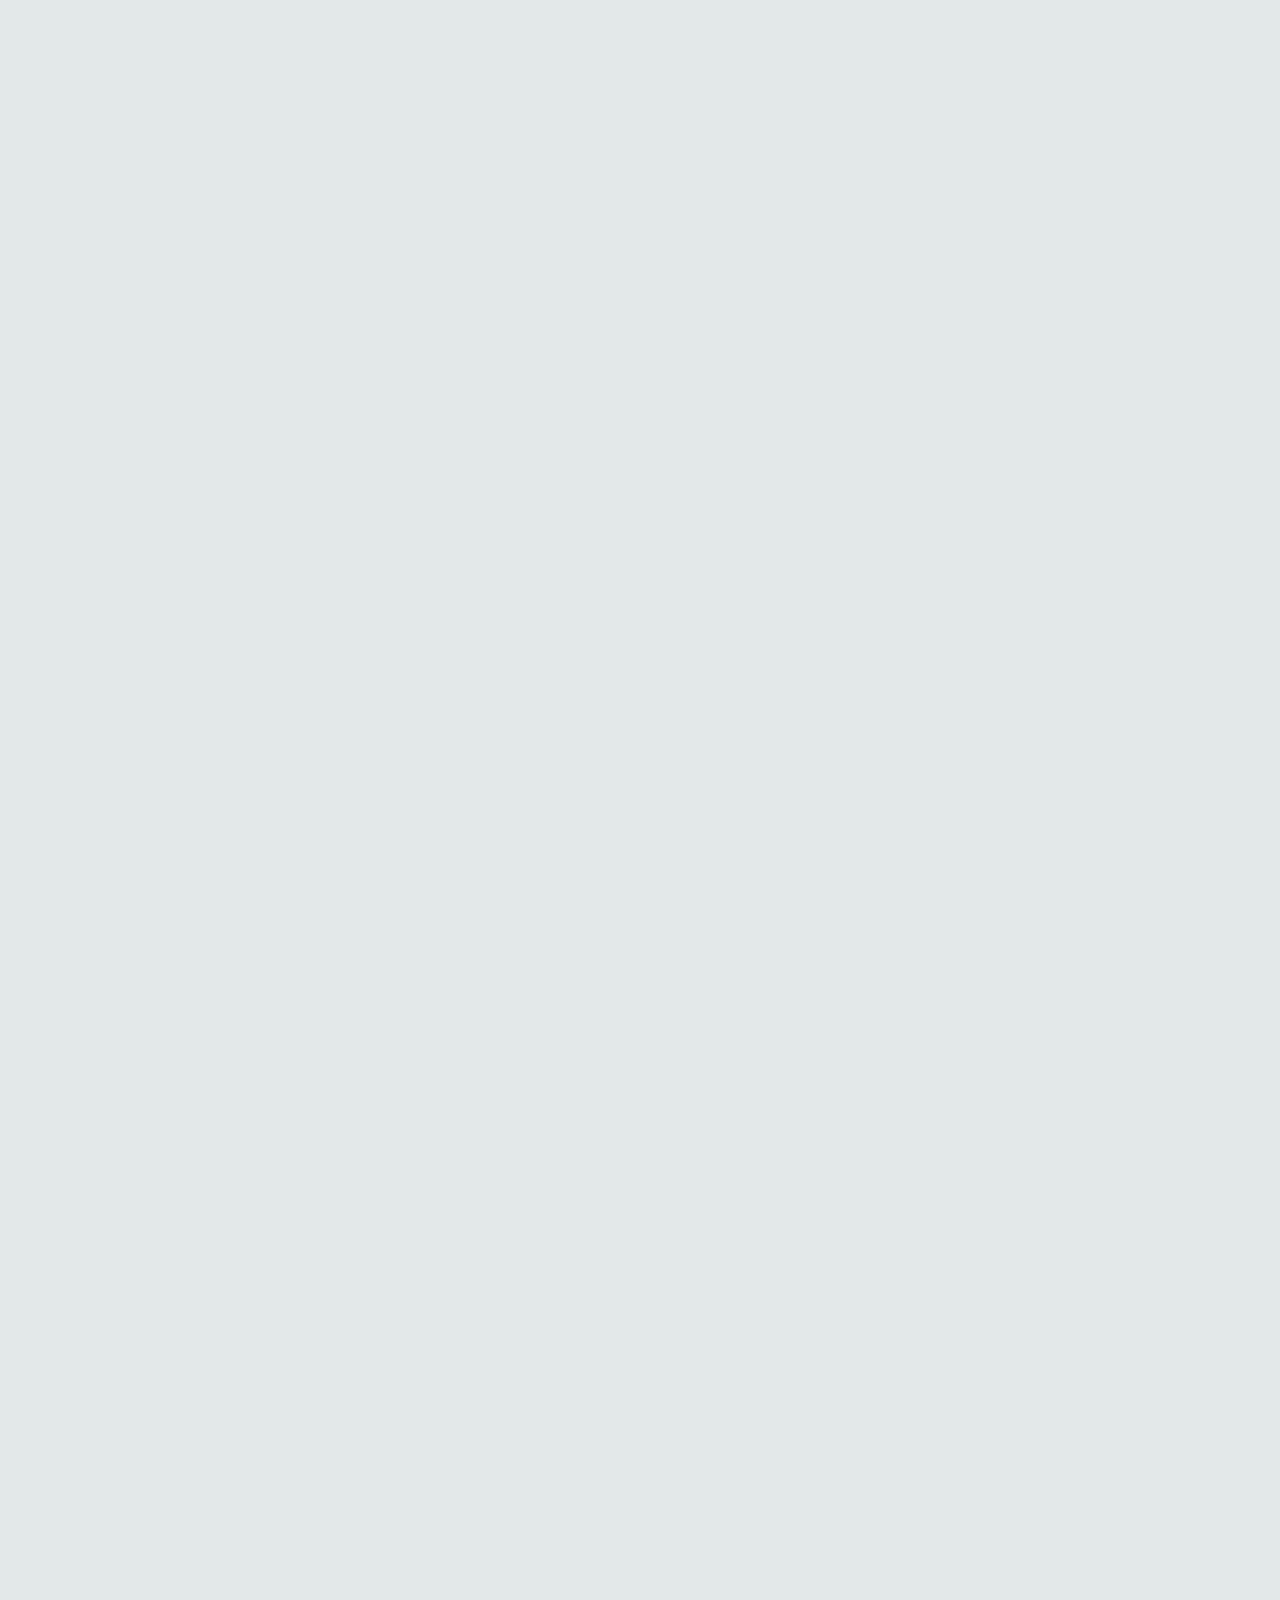
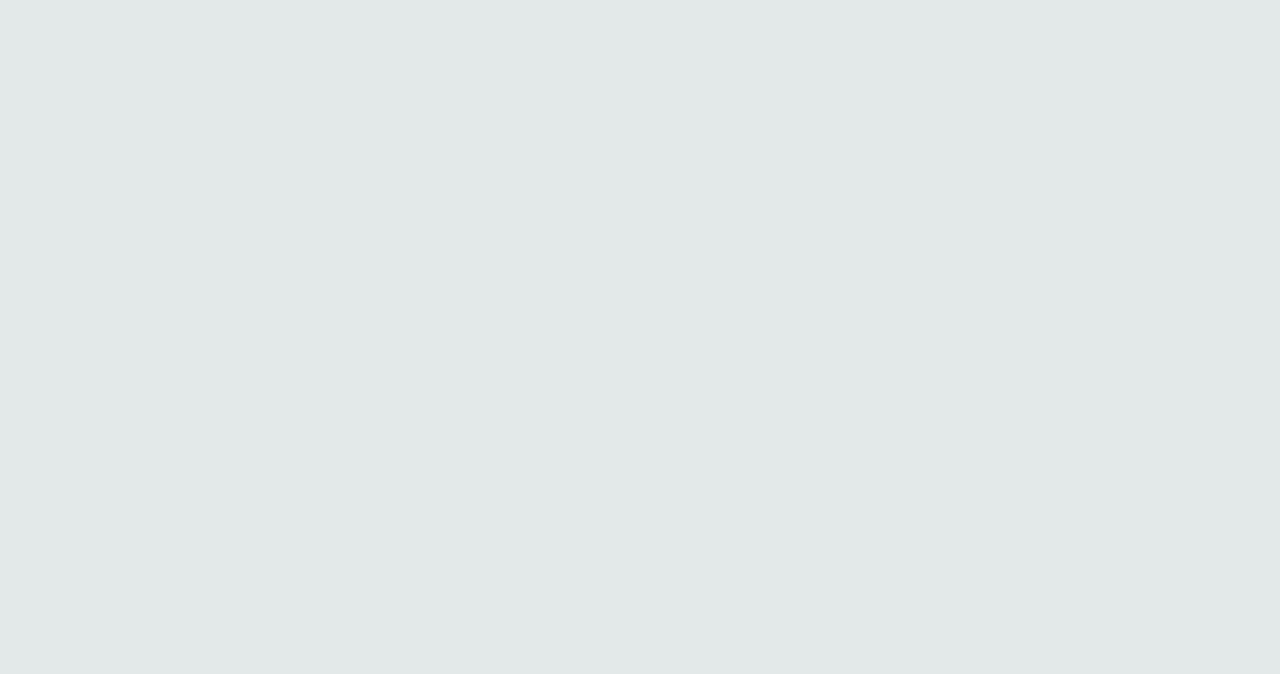
==== commit 85dbf319: "Add files via upload" ====
--- a/index.html
+++ b/index.html
@@ -9,8 +9,9 @@
     <link type="text/css" rel="stylesheet" href="css/font-awesome.min.css" />
 
     <!--rubik font family -->
-    <link href="https://fonts.googleapis.com/css2?family=Nunito:wght@400;700;800&family=Rubik:ital,wght@0,400;0,700;1,700&display=swap" rel="stylesheet">
-
+    <link rel="preconnect" href="https://fonts.googleapis.com">
+    <link rel="preconnect" href="https://fonts.gstatic.com" crossorigin>
+    <link href="https://fonts.googleapis.com/css2?family=Poppins:ital,wght@0,100;0,200;0,300;0,400;0,500;0,600;0,700;0,800;0,900;1,100;1,200;1,300;1,400;1,500;1,600;1,700;1,800;1,900&display=swap" rel="stylesheet">
     <!--custom css-->
     <link type="text/css" rel="stylesheet" href="css/style.css" />
 
@@ -24,6 +25,7 @@
     <!--owl carousel-->
     <link type="text/css" rel="stylesheet" href="css/owl.carousel.min.css" />
     <link type="text/css" rel="stylesheet" href="css/owl.theme.default.min.css" />
+    <link href="https://cdn.jsdelivr.net/npm/aos@2.3.1/dist/aos.css" rel="stylesheet">
 
 </head>
 
@@ -101,8 +103,8 @@
 
   
 
-    <section class="header-bg-parent">
-        <div class="header-col1">
+    <section class="header-bg-parent"  >
+        <div class="header-col1"  >
             <h5>WELCOME TO</h5>
             <h2>Variable-X <br></h2>
             <h2 class="typewrite" data-period="1000" data-type='[ "for Quality,", "technology,", "innovation."]' style="color: #1e90ff;"></h2>
@@ -124,8 +126,8 @@
 
     
     <!--header-bg-parent-->
-    <section id="feature-sec">
-        <div class="text-center">
+    <section id="feature-sec" data-aos="fade-up" >
+        <div class="text-center" >
             <h5 class="common-h5"></h5>
             <h2 class="common-h2">Company Services</h2>
         </div>
@@ -134,15 +136,16 @@
         <section class="faeture-col-par">
             <div class="container">
            
-                <div class="feature-col">
+                <div class="feature-col" data-aos="fade-up" data-aos-delay="200" >
                     <h3>IT Services</h3>
                     
                     <script src="https://cdn.lordicon.com/lordicon.js"></script>
+                    
                     <lord-icon
                         src="https://cdn.lordicon.com/lzgmgrnn.json"
                         trigger="loop"
                         delay="2000"
-                        colors="primary:#1b1091"
+                        colors="primary:#499ef4"
                         style="width:50px;height:50px">
                     </lord-icon>
                     <h4>Software&Web Solutions<br>
@@ -155,14 +158,14 @@
                     <!--                </div>feature-col-->
                 </div>
                 <!--feature-col-->
-                <div class="feature-col">
+                <div class="feature-col" data-aos="fade-up" data-aos-delay="400">
                     <h3>Project Management</h3>
                     <script src="https://cdn.lordicon.com/lordicon.js"></script>
                     <lord-icon
                         src="https://cdn.lordicon.com/yxyampao.json"
                         trigger="loop"
                         delay="2000"
-                        colors="primary:#2516c7"
+                        colors="primary:#499ef4"
                         style="width:50px;height:50px">
                     </lord-icon>
                     <h4>Solid service supplier management.<br>
@@ -170,26 +173,26 @@
                     <!--                </div>feature-col-->
                 </div>
                 <!--feature-col-->
-                <div class="feature-col">
+                <div class="feature-col" data-aos="fade-up" data-aos-delay="600">
                     <h3>Consultancy</h3>
                     <script src="https://cdn.lordicon.com/lordicon.js"></script>
                     <lord-icon
                         src="https://cdn.lordicon.com/whrxobsb.json"
                         trigger="loop"
                         delay="2000"
-                        colors="primary:#2516c7"
+                        colors="primary:#499ef4"
                         style="width:50px;height:50px">
                     </lord-icon>                   <h4>We specialize in designing and implementing cost-effective, creative information solutions to complex business problems.</h4>
                     <!--                </div>feature-col-->
                 </div>
-                <div class="feature-col">
+                <div class="feature-col" data-aos="fade-up" data-aos-delay="800">
                     <h3>Outsourcing</h3>
                     <script src="https://cdn.lordicon.com/lordicon.js"></script>
                     <lord-icon
                         src="https://cdn.lordicon.com/jfwzwlls.json"
                         trigger="loop"
                         delay="2000"
-                        colors="primary:#2516c7"
+                        colors="primary:#499ef4"
                         style="width:50px;height:50px">
                     </lord-icon>                 <h4>Variable-X Solutions not only provides industry-specific solutions but
                         deputes
@@ -199,7 +202,7 @@
                 </div>
                 
                 <!--feature-col-->
-                <div class="feature-col">
+                <div class="feature-col" data-aos="fade-up" data-aos-delay="1000">
                     <h3>Education & Training</h3>
                     <script src="https://cdn.lordicon.com/lordicon.js"></script>
                     <lord-icon
@@ -207,7 +210,7 @@
                         trigger="loop"
                         delay="1500"
                         state="in-reveal"
-                        colors="primary:#ffffff,secondary:#4030e8"
+                        colors="primary:#ffffff,secondary:#499ef4"
                         style="width:50px;height:50px">
                     </lord-icon>                   <h4>Online Coding Classes available</h4>
                     <!--                </div>feature-col-->
@@ -217,8 +220,8 @@
             </div>
         </section>
 
-        <section id="why-choose-us">
-            <div class="container">
+        <section id="why-choose-us" data-aos="fade-up">
+            <div class="container" >
                 <div class="why-choose-col">
                     <h5 class="common-h5"></h5>
                     <h2 class="common-h2">CLIENTS!</h2>
@@ -270,7 +273,7 @@
                         <div class="stat-info-sub-par">
                             <div class="stat-info-div">
                                 <p><b> </b> <br>
-<img src="images/business-man-sitting-using-laptop.png" width="250" height="230" alt="">
+<img src="images/business-man-sitting-using-laptop.png" width="350" height="330" alt="">
                                 </div>
                             <!--stat-info-div-->
                         </div>
@@ -292,7 +295,7 @@
         </section>
 
         
-        <Section id="faq-par">
+        <Section id="faq-par" data-aos="fade-up">
             <div class="container">
                 <div class="faq-que-col">
 
@@ -324,7 +327,7 @@
                   
            
 
-        <Section id="project">
+        <Section id="project" data-aos="fade-up">
             <div class="text-center">
                 <h5 class="common-h5">Our products</h5>
                 <h2 class="common-h2">FEATURED PROJECTS</h2>
@@ -476,6 +479,17 @@
             </div>
         </footer>
 
+        <script src="https://cdn.jsdelivr.net/npm/aos@2.3.4/dist/aos.js"></script>
+        <script>
+            AOS.init({
+                duration: 1200,
+            });
+        </script>
+
+        <script src="scriptt.js">
+
+        </script>
+
         <script type="text/javascript" src="js/jquery-3.2.1.min.js"></script>
         <Script src="js/jquery-ui.min.js"></Script>
         <script src="https://rawgit.com/kottenator/jquery-circle-progress/1.2.2/dist/circle-progress.js"></script>
